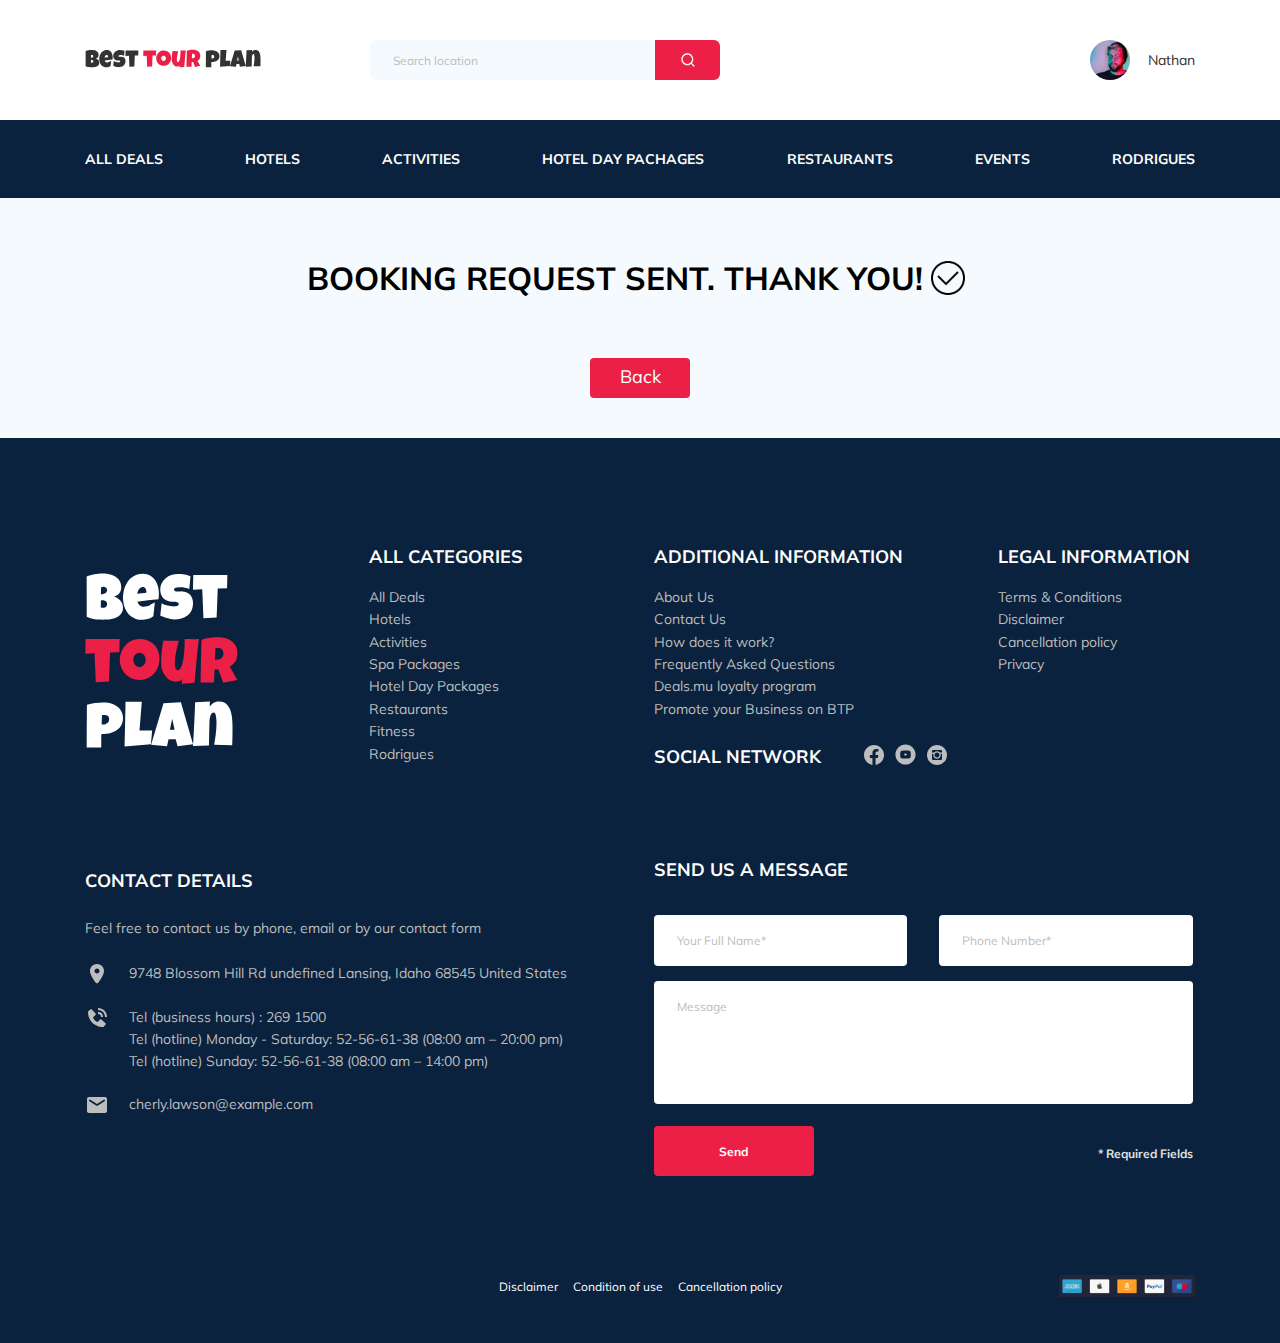
==== booking.html @ 104e1aab "fix: fixed send.php" ====
<!DOCTYPE html>
<html lang="en">
  <head>
    <meta charset="UTF-8" />
    <meta http-equiv="X-UA-Compatible" content="IE=edge" />
    <meta name="viewport" content="width=device-width, initial-scale=1.0" />
    <link rel="shortcut icon" href="favicon.ico" type="image/x-icon" />
    <link rel="icon" href="favicon.ico" type="image/x-icon" />
    <link rel="preconnect" href="https://fonts.gstatic.com" />
    <link href="https://fonts.googleapis.com/css2?family=Mulish:wght@300;400;600;700&family=Nunito:wght@400;600;800&display=swap" rel="stylesheet" />
    <link rel="stylesheet" href="css/swiper-bundle.min.css" />
    <link rel="stylesheet" href="css/style.css" />
    <title>Best Tour Plan - Hotel Booking</title>
  </head>
  <body>
    <header class="navbar navbar--mobile--fixed">
      <div class="container">
        <div class="navbar-top">
          <a href="#" class="logo navbar__logo">
            <img src="img/horizontal-logo.svg" alt="Logo: Best Tour Plan" class="logo__img" />
          </a>
          <form action="#" class="search navbar__search navbar__search--mobile--hidden">
            <input type="text" class="search__input" placeholder="Search location" />
            <button class="button search__button">
              <img src="img/search.svg" alt="search-button" />
            </button>
          </form>
          <a href="" class="user navbar-user navbar-user--mobile--hidden">
            <img src="img/avatar.jpg" alt="" class="user__avatar" />
            <span class="user__name">Nathan</span>
          </a>
          <button class="menu-button navbar-top__menu-button">
            <span class="menu-button__line"></span>
            <span class="menu-button__line"></span>
            <span class="menu-button__line"></span>
          </button>
        </div>
        <!-- /.navbar-top -->
      </div>
      <!-- /.container -->
      <nav class="navbar-menu">
        <div class="container">
          <ul class="navbar-menu__list navbar-menu__list--mobile">
            <li class="navbar-menu__item navbar-menu__item--mobile navbar-menu__item--mobile--visible">
              <a href="" class="user navbar-user user--mobile--visible">
                <img src="img/avatar.jpg" alt="" class="user__avatar" />
                <span class="user__name">Nathan</span>
              </a>
            </li>
            <li class="navbar-menu__item navbar-menu__item--mobile navbar-menu__item--mobile--visible">
              <form action="#" class="search navbar__search navbar__search--mobile--visible">
                <input type="text" class="search__input" placeholder="Search location" />
                <button class="button search__button">
                  <img src="img/search.svg" alt="search-button" />
                </button>
              </form>
            </li>
            <li class="navbar-menu__item navbar-menu__item--mobile">
              <a href="#" class="navbar-menu__link">all deals</a>
            </li>
            <li class="navbar-menu__item navbar-menu__item--mobile">
              <a href="#" class="navbar-menu__link">hotels</a>
            </li>
            <li class="navbar-menu__item navbar-menu__item--mobile">
              <a href="#" class="navbar-menu__link">activities</a>
            </li>
            <li class="navbar-menu__item navbar-menu__item--mobile">
              <a href="#" class="navbar-menu__link">hotel day pachages</a>
            </li>
            <li class="navbar-menu__item navbar-menu__item--mobile">
              <a href="#" class="navbar-menu__link">restaurants</a>
            </li>
            <li class="navbar-menu__item navbar-menu__item--mobile">
              <a href="#" class="navbar-menu__link">events</a>
            </li>
            <li class="navbar-menu__item navbar-menu__item--mobile">
              <a href="#" class="navbar-menu__link">rodrigues</a>
            </li>
          </ul>
        </div>
        <!-- /.container -->
      </nav>
    </header>
    <section class="thankyou">
      <div class="container">
        <div class="thankyou-wrapper">
          <div class="thankyou__block">
            <h1 class="thankyou__text">Booking request sent. Thank you!</h1>
            <img src="img/done.png" alt="icon:done" class="thankyou__img" />
          </div>
          <!-- /.thankyou__block -->
          <a href="index.html" class="button thankyou__button">Back</a>
        </div>
        <!-- /.thankyou-wrapper -->
      </div>
      <!-- /.container -->
    </section>
    <footer class="footer">
      <div class="container">
        <div class="footer-wrapper">
          <a href="#" class="footer__logo"><img src="img/vertical-logo.svg" alt="icon:logo" /></a>
          <div class="footer__list footer__categories">
            <h3 class="footer__title">all categories</h3>
            <ul class="footer__ul">
              <li class="footer__item">
                <a href="#" class="footer__link">All Deals</a>
              </li>
              <li class="footer__item">
                <a href="#" class="footer__link">Hotels</a>
              </li>
              <li class="footer__item">
                <a href="#" class="footer__link">Activities</a>
              </li>
              <li class="footer__item">
                <a href="#" class="footer__link">Spa Packages</a>
              </li>
              <li class="footer__item">
                <a href="#" class="footer__link">Hotel Day Packages</a>
              </li>
              <li class="footer__item">
                <a href="#" class="footer__link">Restaurants</a>
              </li>
              <li class="footer__item">
                <a href="#" class="footer__link">Fitness</a>
              </li>
              <li class="footer__item">
                <a href="#" class="footer__link">Rodrigues</a>
              </li>
            </ul>
          </div>
          <!-- /.footer__list -->
          <div class="footer__list footer__additional">
            <h3 class="footer__title">additional information</h3>
            <ul class="footer__ul">
              <li class="footer__item">
                <a href="#" class="footer__link">About Us</a>
              </li>
              <li class="footer__item">
                <a href="#" class="footer__link">Contact Us</a>
              </li>
              <li class="footer__item">
                <a href="#" class="footer__link">How does it work?</a>
              </li>
              <li class="footer__item">
                <a href="#" class="footer__link">Frequently Asked Questions</a>
              </li>
              <li class="footer__item">
                <a href="#" class="footer__link">Deals.mu loyalty program</a>
              </li>
              <li class="footer__item">
                <a href="#" class="footer__link">Promote your Business on BTP</a>
              </li>
            </ul>
          </div>
          <!-- /.footer__list -->
          <div class="footer__social-network">
            <h3 class="footer__title footer__title--inline">social network</h3>
            <div class="footer__social-links">
              <a href="https://www.facebook.com/" target="_blank"><img src="img/fb.svg" alt="link: facebook" /></a>
              <a href="https://www.youtube.com/" target="_blank"><img src="img/yt.svg" alt="link: youtube" /></a>
              <a href="https://www.instagram.com/" target="_blank"><img src="img/inst.svg" alt="link: instagram" /></a>
            </div>
            <!-- /.footer__social-links -->
          </div>
          <!-- /.footer__social-network -->
          <div class="footer__list footer__legal">
            <h3 class="footer__title">legal information</h3>
            <ul class="footer__ul">
              <li class="footer__item">
                <a href="#" class="footer__link">Terms & Conditions</a>
              </li>
              <li class="footer__item">
                <a href="#" class="footer__link">Disclaimer</a>
              </li>
              <li class="footer__item">
                <a href="#" class="footer__link">Cancellation policy</a>
              </li>
              <li class="footer__item">
                <a href="#" class="footer__link">Privacy</a>
              </li>
            </ul>
          </div>
          <!-- /.footer__list -->
          <div class="footer__contact-details contact-details">
            <h3 class="footer__title footer__title--contact">contact details</h3>
            <p class="footer__text">Feel free to contact us by phone, email or by our contact form</p>
            <ul class="footer__ul contact-details__ul">
              <li class="footer__item contact-details__item">
                <img src="img/map-mark.svg" class="contact-details__icon" alt="icon: map-mark" />
                9748 Blossom Hill Rd undefined Lansing, Idaho 68545 United States
              </li>
              <li class="footer__item contact-details__item">
                <img src="img/phone.svg" class="contact-details__icon" alt="icon:phone" />
                <span>
                  Tel (business hours) : <a href="tel:2691500">269 1500</a> <br />
                  Tel (hotline) Monday - Saturday:
                  <a href="tel:52566138">52&#x2060;-&#x2060;56&#x2060;-&#x2060;&#x2060;61&#x2060;-&#x2060;38</a> (08:00 am – 20:00 pm) <br />
                  Tel (hotline) Sunday: <a href="tel:52566138">52&#x2060;-&#x2060;56&#x2060;-&#x2060;61&#x2060;-&#x2060;38</a> (08:00 am – 14:00 pm)
                  <br />
                </span>
              </li>
              <li class="footer__item contact-details__item">
                <img src="img/email.svg" class="contact-details__icon" alt="" />
                <a href="mailto:cherly.lawson@example.com">cherly.lawson@example.com</a>
              </li>
            </ul>
          </div>
          <!-- /.footer__contact-details -->
          <div class="footer__contact-form">
            <h3 class="footer__title footer__title--form">send us a message</h3>
            <form action="send.php" method="POST" class="footer__form">
              <input type="text" class="input footer__input" placeholder="Your Full Name*" name="name" />
              <input type="text" class="input footer__input" placeholder="Phone Number*" name="phone" />
              <textarea cols="30" rows="10" class="input footer__message" placeholder="Message" name="message"></textarea>
              <button class="button footer__button" type="submit">Send</button>
              <span class="footer__info">* Required Fields</span>
            </form>
          </div>
          <!-- /.footer__message-form -->
        </div>
        <!-- /.footer-wrapper -->
        <div class="footer__rights rights">
          <div class="rights-wrapper">
            <ul class="rights__ul">
              <li class="rights__item">
                <a href="#" class="rights__link">Disclaimer</a>
              </li>
              <li class="rights__item">
                <a href="#" class="rights__link">Condition of use</a>
              </li>
              <li class="rights__item">
                <a href="#" class="rights__link"> Cancellation policy</a>
              </li>
            </ul>
            <img src="img/cards.png" alt="icon:cards" class="rights__image" />
          </div>
          <!-- /.rights-wrapper -->
        </div>
        <!-- /.footer__rights -->
      </div>
      <!-- /.container -->
    </footer>

    <script src="https://ajax.googleapis.com/ajax/libs/jquery/1.11.0/jquery.min.js"></script>
    <script src="js/parallax.js"></script>
    <script src="js/swiper-bundle.min.js"></script>
    <script src="js/main.js"></script>
  </body>
</html>
---- css/style.css ----
/*! normalize.css v8.0.1 | MIT License | github.com/necolas/normalize.css */
/* Document
   ========================================================================== */
/**
 * 1. Correct the line height in all browsers.
 * 2. Prevent adjustments of font size after orientation changes in iOS.
 */
html {
  line-height: 1.15;
  /* 1 */
  -webkit-text-size-adjust: 100%;
  /* 2 */
}

/* Sections
   ========================================================================== */
/**
 * Remove the margin in all browsers.
 */
body {
  margin: 0;
}

/**
 * Render the `main` element consistently in IE.
 */
main {
  display: block;
}

/**
 * Correct the font size and margin on `h1` elements within `section` and
 * `article` contexts in Chrome, Firefox, and Safari.
 */
h1 {
  font-size: 2em;
  margin: 0.67em 0;
}

/* Grouping content
   ========================================================================== */
/**
 * 1. Add the correct box sizing in Firefox.
 * 2. Show the overflow in Edge and IE.
 */
hr {
  box-sizing: content-box;
  /* 1 */
  height: 0;
  /* 1 */
  overflow: visible;
  /* 2 */
}

/**
 * 1. Correct the inheritance and scaling of font size in all browsers.
 * 2. Correct the odd `em` font sizing in all browsers.
 */
pre {
  font-family: monospace, monospace;
  /* 1 */
  font-size: 1em;
  /* 2 */
}

/* Text-level semantics
   ========================================================================== */
/**
 * Remove the gray background on active links in IE 10.
 */
a {
  background-color: transparent;
}

/**
 * 1. Remove the bottom border in Chrome 57-
 * 2. Add the correct text decoration in Chrome, Edge, IE, Opera, and Safari.
 */
abbr[title] {
  border-bottom: none;
  /* 1 */
  text-decoration: underline;
  /* 2 */
  text-decoration: underline dotted;
  /* 2 */
}

/**
 * Add the correct font weight in Chrome, Edge, and Safari.
 */
b,
strong {
  font-weight: bolder;
}

/**
 * 1. Correct the inheritance and scaling of font size in all browsers.
 * 2. Correct the odd `em` font sizing in all browsers.
 */
code,
kbd,
samp {
  font-family: monospace, monospace;
  /* 1 */
  font-size: 1em;
  /* 2 */
}

/**
 * Add the correct font size in all browsers.
 */
small {
  font-size: 80%;
}

/**
 * Prevent `sub` and `sup` elements from affecting the line height in
 * all browsers.
 */
sub,
sup {
  font-size: 75%;
  line-height: 0;
  position: relative;
  vertical-align: baseline;
}

sub {
  bottom: -0.25em;
}

sup {
  top: -0.5em;
}

/* Embedded content
   ========================================================================== */
/**
 * Remove the border on images inside links in IE 10.
 */
img {
  border-style: none;
}

/* Forms
   ========================================================================== */
/**
 * 1. Change the font styles in all browsers.
 * 2. Remove the margin in Firefox and Safari.
 */
button,
input,
optgroup,
select,
textarea {
  font-family: inherit;
  /* 1 */
  font-size: 100%;
  /* 1 */
  line-height: 1.15;
  /* 1 */
  margin: 0;
  /* 2 */
}

/**
 * Show the overflow in IE.
 * 1. Show the overflow in Edge.
 */
button,
input {
  /* 1 */
  overflow: visible;
}

/**
 * Remove the inheritance of text transform in Edge, Firefox, and IE.
 * 1. Remove the inheritance of text transform in Firefox.
 */
button,
select {
  /* 1 */
  text-transform: none;
}

/**
 * Correct the inability to style clickable types in iOS and Safari.
 */
button,
[type="button"],
[type="reset"],
[type="submit"] {
  -webkit-appearance: button;
}

/**
 * Remove the inner border and padding in Firefox.
 */
button::-moz-focus-inner,
[type="button"]::-moz-focus-inner,
[type="reset"]::-moz-focus-inner,
[type="submit"]::-moz-focus-inner {
  border-style: none;
  padding: 0;
}

/**
 * Restore the focus styles unset by the previous rule.
 */
button:-moz-focusring,
[type="button"]:-moz-focusring,
[type="reset"]:-moz-focusring,
[type="submit"]:-moz-focusring {
  outline: 1px dotted ButtonText;
}

/**
 * Correct the padding in Firefox.
 */
fieldset {
  padding: 0.35em 0.75em 0.625em;
}

/**
 * 1. Correct the text wrapping in Edge and IE.
 * 2. Correct the color inheritance from `fieldset` elements in IE.
 * 3. Remove the padding so developers are not caught out when they zero out
 *    `fieldset` elements in all browsers.
 */
legend {
  box-sizing: border-box;
  /* 1 */
  color: inherit;
  /* 2 */
  display: table;
  /* 1 */
  max-width: 100%;
  /* 1 */
  padding: 0;
  /* 3 */
  white-space: normal;
  /* 1 */
}

/**
 * Add the correct vertical alignment in Chrome, Firefox, and Opera.
 */
progress {
  vertical-align: baseline;
}

/**
 * Remove the default vertical scrollbar in IE 10+.
 */
textarea {
  overflow: auto;
}

/**
 * 1. Add the correct box sizing in IE 10.
 * 2. Remove the padding in IE 10.
 */
[type="checkbox"],
[type="radio"] {
  box-sizing: border-box;
  /* 1 */
  padding: 0;
  /* 2 */
}

/**
 * Correct the cursor style of increment and decrement buttons in Chrome.
 */
[type="number"]::-webkit-inner-spin-button,
[type="number"]::-webkit-outer-spin-button {
  height: auto;
}

/**
 * 1. Correct the odd appearance in Chrome and Safari.
 * 2. Correct the outline style in Safari.
 */
[type="search"] {
  -webkit-appearance: textfield;
  /* 1 */
  outline-offset: -2px;
  /* 2 */
}

/**
 * Remove the inner padding in Chrome and Safari on macOS.
 */
[type="search"]::-webkit-search-decoration {
  -webkit-appearance: none;
}

/**
 * 1. Correct the inability to style clickable types in iOS and Safari.
 * 2. Change font properties to `inherit` in Safari.
 */
::-webkit-file-upload-button {
  -webkit-appearance: button;
  /* 1 */
  font: inherit;
  /* 2 */
}

/* Interactive
   ========================================================================== */
/*
 * Add the correct display in Edge, IE 10+, and Firefox.
 */
details {
  display: block;
}

/*
 * Add the correct display in all browsers.
 */
summary {
  display: list-item;
}

/* Misc
   ========================================================================== */
/**
 * Add the correct display in IE 10+.
 */
template {
  display: none;
}

/**
 * Add the correct display in IE 10.
 */
[hidden] {
  display: none;
}

* {
  box-sizing: border-box;
}

body {
  font-family: 'Mulish', sans-serif;
  background-color: #F5FAFE;
}

.container {
  max-width: 1110px;
  margin: auto;
}

img {
  max-width: 100%;
}

input, button, textarea {
  outline: none;
  border: none;
}

.button {
  background-color: #EC1F46;
  border: none;
  cursor: pointer;
  color: #fff;
}

a {
  text-decoration: none;
  color: inherit;
}

textarea {
  resize: none;
}

.input {
  border-radius: 4px;
  padding: 18px 23px;
  font-size: 12px;
  line-height: 15px;
  color: #333333;
}

.input::placeholder {
  color: #BDBDBD;
}

.navbar {
  background-color: #fff;
}

.navbar-top {
  display: flex;
  justify-content: space-between;
  align-items: center;
  padding-top: 40px;
  padding-bottom: 40px;
}

.navbar-top__menu-button {
  display: none;
}

.navbar__search {
  margin-left: 108px;
  margin-right: auto;
}

.navbar__search--mobile--visible {
  display: none;
}

.navbar__logo {
  width: 177px;
}

.navbar-menu {
  background-color: #0A223D;
  padding-top: 31px;
  padding-bottom: 31px;
  font-size: 14px;
  font-weight: 700;
  text-transform: uppercase;
}

.navbar-menu__item--mobile--visible {
  display: none;
}

.navbar-menu__list {
  display: flex;
  justify-content: space-between;
  list-style: none;
  padding: 0;
  margin: 0;
}

.navbar-menu__link {
  text-decoration: none;
  color: #fff;
}

.search {
  width: 350px;
  height: 40px;
  position: relative;
  overflow: hidden;
  border-radius: 6px;
}

.search__input {
  height: 100%;
  width: 100%;
  background: #F5FAFE;
  border: none;
  padding-left: 23px;
  padding-right: 75px;
  color: #333333;
  font-size: 12px;
  line-height: 15px;
}

.search__input::placeholder {
  color: #BDBDBD;
}

.search__button {
  padding-top: 4px;
  position: absolute;
  right: 0;
  top: 0;
  height: 100%;
  width: 65px;
  border: none;
}

.user {
  display: flex;
  align-items: center;
  text-decoration: none;
}

.user__avatar {
  width: 40px;
  height: 40px;
  object-fit: cover;
  border-radius: 50%;
}

.user__name {
  font-size: 14px;
  line-height: 18px;
  color: #333333;
  margin-left: 18px;
}

.breadcrumb {
  padding: 18px 0;
}

.breadcrumb-list {
  display: flex;
  list-style: none;
  margin: 0;
  padding: 0;
}

.breadcrumb-list__item {
  font-size: 10px;
  line-height: 13px;
}

.breadcrumb-list__item:not(:last-child)::after {
  content: '/';
  margin-right: 4px;
}

.breadcrumb-list__link {
  text-decoration: none;
  color: inherit;
}

.thankyou {
  padding: 40px;
}

.thankyou-wrapper {
  display: flex;
  align-items: center;
  justify-content: center;
  flex-direction: column;
}

.thankyou__block {
  display: flex;
  align-items: center;
}

.thankyou__text {
  text-align: center;
  text-transform: uppercase;
}

.thankyou__img {
  width: 50px;
  height: 50px;
}

.thankyou__button {
  margin-top: 40px;
  display: flex;
  align-items: center;
  justify-content: center;
  border-radius: 4px;
  font-size: 18px;
  width: 100px;
  height: 40px;
}

.hotel {
  padding-top: 17px;
  padding-bottom: 70px;
}

.hotel-info {
  display: flex;
  justify-content: space-between;
  align-items: center;
  padding-bottom: 20px;
}

.hotel-info__description {
  margin: 0;
  font-size: 12px;
  line-height: 15px;
}

.hotel-text__block {
  display: flex;
  flex-wrap: wrap;
  align-items: center;
}

.hotel-text__stars {
  margin-bottom: 4px;
  flex-basis: 100%;
}

.hotel-text__name {
  margin: 0;
  text-transform: uppercase;
  font-size: 24px;
  line-height: 30px;
}

.hotel-text__offer {
  margin-left: 14px;
}

.hotel__slider {
  margin-left: 0;
  margin-right: 0;
}

.hotel-slider {
  width: 728px;
  height: 450px;
  border-radius: 8px;
  position: relative;
}

.hotel-slider:after {
  content: '';
  width: 100%;
  height: 100%;
  position: absolute;
  z-index: 2;
  top: 0;
  left: 0;
  background: linear-gradient(180deg, rgba(0, 122, 223, 0.48) 0%, rgba(255, 255, 255, 0.128) 100%);
}

.hotel-slider__button {
  width: 30px;
  height: 30px;
  border: none;
  position: absolute;
  top: 50%;
  z-index: 3;
  transform: translateY(-50%);
  background-position: center;
  background-repeat: no-repeat;
  background-color: transparent;
  cursor: pointer;
}

.hotel-slider__button--prev {
  margin-left: 18px;
  left: 0;
  background-image: url(../img/button-prev.svg);
}

.hotel-slider__button--next {
  margin-right: 18px;
  right: 0;
  background-image: url(../img/button-next.svg);
}

.hotel-slider__img {
  width: 100%;
  object-fit: cover;
}

.hotel-grid {
  display: flex;
  justify-content: space-between;
}

.hotel-right {
  display: flex;
  flex-direction: column;
  justify-content: space-between;
}

.offer {
  background-color: #EC1F46;
  color: #fff;
  padding: 4px 9px;
  border-radius: 3px;
  font-size: 10px;
  line-height: 13px;
}

.rattings {
  display: flex;
  flex-direction: column;
  align-items: center;
  color: #fff;
  background-color: #EC1F46;
  padding: 8px 6px;
  border-radius: 4px;
}

.rattings__text {
  font-size: 8px;
  font-weight: 600;
  line-height: 10px;
}

.rattings__count {
  font-size: 14px;
  line-height: 18px;
  font-weight: 700;
}

.rattings__five {
  font-size: 10px;
}

.booking-block {
  background-color: #0A223D;
  font-family: 'Nunito', sans-serif;
  color: #fff;
  padding: 27px;
  border-radius: 8px;
  width: 350px;
}

.booking-block__info {
  display: flex;
  justify-content: space-between;
  margin-bottom: 9px;
}

.booking-block__price {
  display: flex;
  flex-direction: column;
}

.booking-block__start {
  font-weight: normal;
  font-size: 10px;
  line-height: 14px;
}

.booking-block__pricetag {
  font-weight: 800;
  font-size: 24px;
  line-height: 33px;
}

.booking-block__per-room {
  font-weight: normal;
  font-size: 12px;
  line-height: 16px;
}

.booking-block__room {
  margin-top: 4px;
}

.booking-block__text {
  display: flex;
  justify-content: space-between;
  align-items: flex-start;
  font-weight: normal;
  font-size: 12px;
  line-height: 16px;
}

.booking-block__description {
  margin-left: 10px;
  margin-bottom: 8px;
}

.booking-block__quick {
  display: flex;
  justify-content: space-between;
  margin-bottom: 17px;
}

.booking-block__quick-booking {
  font-style: normal;
  font-weight: 600;
  font-size: 18px;
  line-height: 25px;
}

.booking-block__phone {
  text-decoration: none;
  color: inherit;
  font-style: normal;
  font-weight: 600;
  font-size: 18px;
  line-height: 25px;
}

.booking-block__num {
  margin-left: 8px;
}

.booking-block__button {
  width: 100%;
  min-height: 45px;
  border-radius: 4px;
  font-weight: 600;
  font-size: 14px;
}

.map {
  width: 347px;
  height: 213px;
  border-radius: 10px;
  overflow: hidden;
}

.map__item {
  width: 100%;
  height: 100%;
  border: 0;
}

.packages {
  padding: 40px 0 70px 0;
}

.packages__title {
  font-weight: bold;
  font-size: 36px;
  line-height: 45px;
  text-align: center;
  text-transform: uppercase;
  margin: 0 0 65px 0;
}

.packages-wrapper {
  display: grid;
  justify-content: space-between;
  gap: 30px 30px;
  grid-template: repeat(2, 500px)/repeat(3, 1fr);
}

.packages-card {
  position: relative;
  border-radius: 8px;
  overflow: hidden;
  display: flex;
  flex-direction: column;
}

.packages-card--big {
  grid-column: 1/3;
  flex-direction: row;
}

.packages-card__img {
  width: 100%;
  height: 250px;
  object-fit: cover;
}

.packages-card__img--big {
  height: 500px;
}

.packages-card__offer {
  position: absolute;
  left: 0;
  top: 26px;
  border-radius: 0px 4px 4px 0px;
  font-weight: 600;
  font-size: 8px;
  line-height: 10px;
}

.packages-card__offer--big {
  font-weight: 600;
  font-size: 12px;
  line-height: 15px;
  padding: 8px 20px 7px 12px;
}

.card-info {
  background-color: #0A223D;
  padding: 30px 20px 30px 32px;
  color: #fff;
}

.card-info--big {
  max-width: 364px;
  padding: 38px 20px 35px 45px;
}

.card-info__stars {
  margin-bottom: 5px;
}

.card-info__title {
  font-weight: bold;
  font-size: 18px;
  line-height: 23px;
  margin: 0 0 23px 0;
}

.card-info__title--big {
  margin-bottom: 27px;
}

.card-info__description {
  max-height: 165px;
  font-weight: normal;
  font-size: 14px;
  line-height: 160.6%;
  margin: 0 0 45px;
  overflow: auto;
}

.card-info__data {
  display: flex;
  align-items: center;
}

.card-info__data:not(:last-child) {
  margin-bottom: 11px;
}

.card-info__icon {
  margin-right: 15px;
}

.card-info__text {
  font-weight: normal;
  font-size: 12px;
  line-height: 15px;
}

.card-info__pricetag {
  margin-top: 24px;
}

.card-info__pricetag--big {
  margin-top: 37px;
}

.card-info__old-price {
  display: block;
  font-weight: normal;
  font-size: 14px;
  line-height: 18px;
  text-decoration-line: line-through;
  margin-bottom: 5px;
}

.card-info__new-price {
  display: block;
  font-weight: bold;
  font-size: 24px;
  line-height: 30px;
}

.card-info__button {
  font-family: 'Nunito', sans-serif;
  position: absolute;
  font-weight: 600;
  font-size: 14px;
  line-height: 19px;
  width: 120px;
  height: 40px;
  right: 21px;
  bottom: 25px;
  border-radius: 4px;
}

.card-info__button--big {
  bottom: 30px;
}

.newsletter {
  position: relative;
  padding: 98px 0 87px 0;
}

.newsletter::before {
  content: '';
  position: absolute;
  top: 0;
  left: 0;
  right: 0;
  bottom: 0;
  width: 100%;
  height: 100%;
  background-color: rgba(10, 34, 61, 0.8);
}

.newsletter-wrapper {
  position: relative;
  margin: auto;
  max-width: 731px;
  display: flex;
  align-items: center;
  justify-content: space-between;
}

.newsletter-title {
  color: #fff;
  font-weight: 300;
  font-size: 24px;
  line-height: 30px;
  margin: 0;
}

.newsletter-title__strong {
  display: block;
  font-weight: 600;
  font-size: 36px;
  line-height: 45px;
  text-transform: uppercase;
}

.subscribe {
  max-width: 350px;
  width: 100%;
  height: 55px;
  position: relative;
  border-radius: 4px;
  overflow: hidden;
}

.subscribe__input {
  width: 100%;
  height: 100%;
  padding-left: 33px;
  font-weight: 300;
  font-size: 14px;
  line-height: 18px;
  color: #333333;
}

.subscribe__input::placeholder {
  color: #BDBDBD;
}

.subscribe__button {
  position: absolute;
  top: 0;
  right: 0;
  min-width: 65px;
  height: 100%;
  font-size: 12px;
  line-height: 15px;
}

.reviews {
  padding: 40px 0 70px 0;
}

.reviews__title {
  font-style: normal;
  font-weight: bold;
  font-size: 36px;
  line-height: 45px;
  text-align: center;
  text-transform: uppercase;
  margin-bottom: 70px;
  margin-top: 0;
}

.reviews-slider {
  position: relative;
}

.reviews-slider__item {
  background-color: #fff;
  border-radius: 8px;
  max-width: 731px;
  display: flex;
  flex-direction: column;
  align-items: center;
  margin: 45px auto 0;
  position: relative;
}

.reviews-slider__item::before {
  content: '';
  position: absolute;
  top: 13px;
  left: 62px;
  width: 70px;
  height: 47px;
  background-image: url(../img/quote-left.svg);
  background-repeat: no-repeat;
}

.reviews-slider__item::after {
  content: '';
  position: absolute;
  top: 118px;
  right: 60px;
  width: 70px;
  height: 47px;
  background-image: url(../img/quote-left.svg);
  background-repeat: no-repeat;
}

.reviews-slider__profile {
  display: flex;
  flex-direction: column;
  align-items: center;
  margin-top: -45px;
}

.reviews-slider__avatar {
  width: 90px;
  height: 90px;
  border-radius: 50%;
  object-fit: cover;
  margin-bottom: 9px;
}

.reviews-slider__username {
  font-weight: bold;
  font-size: 12px;
  line-height: 15px;
  color: #ec1f46;
  margin-bottom: 10px;
}

.reviews-slider__date {
  font-weight: normal;
  font-size: 10px;
  line-height: 13px;
  margin-bottom: 5px;
}

.reviews-slider__rating {
  display: flex;
  width: 48px;
  justify-content: space-between;
}

.reviews-slider__text {
  z-index: 2;
  max-width: 557px;
  height: 115px;
  margin-top: 33px;
  margin-bottom: 30px;
  font-weight: normal;
  font-size: 12px;
  line-height: 160%;
  text-align: justify;
  overflow: auto;
  padding-left: 10px;
  padding-right: 10px;
}

.reviews__button {
  width: 30px;
  height: 30px;
  background-color: transparent;
  position: absolute;
  top: 46%;
  z-index: 10;
  transform: translateY(-50%);
  cursor: pointer;
}

.reviews__button--prev {
  background-image: url(../img/review-prev.svg);
  background-repeat: no-repeat;
  background-position: center;
  left: 16px;
}

.reviews__button--next {
  background-image: url(../img/review-next.svg);
  background-repeat: no-repeat;
  background-position: center;
  right: 16px;
}

.activities {
  padding: 60px 0 96px 0;
}

.activities-title {
  font-weight: bold;
  font-size: 24px;
  line-height: 30px;
  text-transform: uppercase;
  margin-top: 0;
  margin-bottom: 57px;
}

.activities-wrapper {
  display: flex;
  justify-content: space-between;
}

.activities-card {
  width: 255px;
  height: 255px;
  border-radius: 6px;
  overflow: hidden;
  position: relative;
  display: flex;
  flex-direction: column;
  align-items: flex-start;
  justify-content: flex-end;
  padding: 24px 26px;
}

.activities-card::before {
  content: '';
  position: absolute;
  top: 0;
  left: 0;
  z-index: -1;
  width: 100%;
  height: 100%;
  background: linear-gradient(179.83deg, rgba(196, 196, 196, 0) 35.34%, #0A223D 99.85%);
}

.activities-card__img {
  z-index: -2;
  position: absolute;
  top: 0;
  left: 0;
  width: 100%;
  height: 100%;
  object-fit: cover;
}

.activities-card__title {
  font-weight: bold;
  font-size: 16px;
  line-height: 20px;
  color: #fff;
  margin-bottom: 18px;
  max-width: 200px;
}

.activities-card__button {
  font-family: 'Nunito', sans-serif;
  font-weight: 600;
  font-size: 12px;
  line-height: 16px;
  width: 100px;
  min-height: 30px;
  border-radius: 4px;
}

.footer {
  background-color: #0A223D;
  padding: 107px 0 46px;
  color: #BDBDBD;
}

.footer-wrapper {
  display: grid;
  grid-template-columns: repeat(4, minmax(250px, 1fr));
  grid-auto-rows: minmax(48px, min-content);
  column-gap: 27px;
  padding-bottom: 99px;
}

.footer__logo {
  grid-row: 1/3;
  margin-top: 11px;
  align-self: center;
}

.footer__categories {
  grid-row: 1/5;
}

.footer__social-network {
  margin-top: 24px;
  display: flex;
  align-items: center;
  grid-row: 2/5;
  grid-column: span 2;
  align-self: start;
}

.footer__social-links {
  display: flex;
  width: 83px;
  align-items: center;
  justify-content: space-between;
}

.footer__legal {
  justify-self: end;
  margin-right: 5px;
  max-width: 200px;
}

.footer__contact-details {
  grid-column: span 2;
}

.footer__message-form {
  grid-column: span 2;
}

.footer__title {
  color: #fff;
  font-style: normal;
  font-weight: bold;
  font-size: 18px;
  line-height: 23px;
  text-transform: uppercase;
  margin-top: 0;
  margin-bottom: 18px;
}

.footer__title--inline {
  margin-bottom: 0;
  margin-right: 43px;
}

.footer__title--contact {
  margin-top: 5px;
  margin-bottom: 25px;
}

.footer__title--form {
  margin-top: -6px;
  margin-bottom: 34px;
}

.footer__ul {
  padding: 0;
  margin: 0;
}

.footer__item {
  list-style: none;
  font-style: normal;
  font-weight: normal;
  font-size: 14px;
  line-height: 160%;
}

.footer__link {
  text-decoration: none;
  color: inherit;
}

.footer__text {
  margin: 0 0 22px;
  font-weight: normal;
  font-size: 14px;
  line-height: 160%;
}

.footer__contact-form {
  max-width: 539px;
  grid-column: span 2;
}

.footer__form {
  display: flex;
  justify-content: space-between;
  flex-wrap: wrap;
  align-items: flex-start;
}

.footer__input {
  width: 47%;
  margin-bottom: 15px;
}

.footer__message {
  width: 100%;
  max-height: 123px;
  margin-bottom: 22px;
}

.footer__button {
  width: 160px;
  height: 50px;
  font-weight: bold;
  font-size: 12px;
  line-height: 15px;
  border-radius: 4px;
}

.footer__info {
  font-weight: bold;
  font-size: 12px;
  line-height: 15px;
  margin-top: 20px;
  color: #E0E0E0;
}

.contact-details {
  max-width: 500px;
}

.contact-details__item {
  display: flex;
  align-items: flex-start;
  column-gap: 20px;
}

.contact-details__item:not(:last-child) {
  margin-bottom: 20px;
}

.contact-details__icon {
  width: 20px;
}

.contact-details__icon:nth-child(1) {
  width: 24px;
}

.rights {
  display: flex;
  align-items: center;
  justify-content: flex-end;
}

.rights-wrapper {
  display: flex;
  justify-content: space-between;
  align-items: center;
  width: 696px;
}

.rights__ul {
  display: flex;
  align-items: center;
  padding: 0;
  margin: 0;
}

.rights__item {
  list-style: none;
  font-weight: normal;
  font-size: 12px;
  line-height: 15px;
  color: #fff;
}

.rights__item:not(:last-child) {
  margin-right: 15px;
}

.rights__link {
  text-decoration: none;
  color: inherit;
}

.modal {
  visibility: hidden;
}

.modal--visible {
  visibility: visible;
}

.modal__overlay {
  position: fixed;
  top: 0;
  left: 0;
  right: 0;
  bottom: 0;
  z-index: 100;
  background-color: rgba(0, 143, 223, 0.39);
}

.modal__dialog {
  color: #fff;
  position: fixed;
  top: 50%;
  left: 50%;
  z-index: 101;
  transform: translate(-50%, -50%);
  background-color: #0A223D;
  padding: 33px 88px;
  max-width: 478px;
  max-height: 487px;
  border-radius: 8px;
}

.modal__close {
  position: absolute;
  top: 17px;
  right: 18px;
}

.modal__title {
  margin: 0 0 15px;
  font-style: normal;
  font-weight: bold;
  font-size: 18px;
  line-height: 23px;
  text-transform: uppercase;
  text-align: center;
}

.modal__form {
  display: flex;
  flex-direction: column;
  row-gap: 15px;
}

.modal__input {
  width: 301px;
}

.modal__message {
  max-height: 123px;
}

.modal__bottom {
  display: flex;
  justify-content: space-between;
  align-items: center;
}

.modal__button {
  width: 160px;
  height: 50px;
  border-radius: 4px;
}

.modal__info {
  font-style: normal;
  font-weight: bold;
  font-size: 12px;
  line-height: 15px;
  color: #e0e0e0;
}

@media (max-width: 1200px) {
  .container {
    max-width: 960px;
    width: 91%;
  }
  .hotel__slider {
    margin-right: 20px;
  }
  .hotel-slider__img {
    height: 100%;
  }
  .activities-card {
    width: 220px;
    height: 220px;
  }
  .packages {
    padding: 30px 0 60px;
  }
  .packages__title {
    margin-bottom: 50px;
  }
  .footer-wrapper {
    column-gap: 10px;
    grid-template-columns: minmax(120px, 190px) repeat(3, minmax(200px, 1fr));
  }
  .footer__input {
    width: 100%;
  }
}

@media (max-width: 992px) {
  .container {
    max-width: 768px;
  }
  .navbar-top {
    padding: 30px 0;
  }
  .navbar__search {
    margin-left: 7%;
    width: 340px;
  }
  .navbar__logo {
    width: 133px;
  }
  .navbar-menu {
    padding: 22px 0;
    font-size: 12px;
    line-height: 15px;
  }
  .navbar-menu__list {
    padding: 0 12px;
  }
  .hotel {
    padding-top: 16px;
    padding-bottom: 60px;
  }
  .hotel__slider {
    margin-right: 0;
    margin-bottom: 30px;
    width: 100%;
  }
  .hotel__slider__slide {
    width: 100%;
  }
  .hotel-slider__button {
    width: 20px;
    height: 20px;
  }
  .hotel-slider__button__prev {
    margin-left: 15px;
  }
  .hotel-slider__button__next {
    margin-right: 15px;
  }
  .hotel-grid {
    flex-wrap: wrap;
  }
  .hotel-right {
    flex-direction: row;
    justify-content: space-between;
    width: 100%;
  }
  .map {
    width: 49%;
    height: 210px;
  }
  .booking-block {
    width: 49%;
    height: 210px;
  }
  .newsletter {
    padding: 92px 0 93px 0;
  }
  .newsletter-wrapper {
    max-width: 768px;
    width: 91%;
  }
  .reviews {
    padding-bottom: 60px;
  }
  .reviews__title {
    font-size: 30px;
    line-height: 38px;
    margin-bottom: 50px;
  }
  .reviews-slider__item {
    max-width: 650px;
    width: 80%;
  }
  .reviews-slider__item::before, .reviews-slider__item::after {
    display: none;
  }
  .reviews-slider__text {
    max-width: 475px;
  }
  .reviews__button {
    top: 52%;
  }
  .reviews__button--prev {
    left: 0;
  }
  .reviews__button--next {
    right: 0;
  }
  .reviews-slider__text {
    height: 133px;
  }
  .activities {
    padding-bottom: 70px;
  }
  .activities-wrapper {
    flex-wrap: wrap;
    row-gap: 20px;
  }
  .activities-card {
    width: 48%;
    height: 255px;
  }
  .packages-wrapper {
    grid-template: repeat(3, 500px)/repeat(2, 1fr);
  }
  .footer {
    padding-top: 73px;
    padding-bottom: 33px;
  }
  .footer-wrapper {
    grid-template-columns: repeat(6, 1fr);
    grid-row-gap: 48px;
    padding-bottom: 56px;
  }
  .footer__logo {
    max-width: 98px;
    grid-row: 1 / 2;
    grid-column: span 2;
    margin-top: 0;
  }
  .footer__social-network {
    grid-row: 1 / 2;
    grid-column: span 5;
    align-self: center;
    margin-left: -47px;
    margin-top: 10px;
  }
  .footer__categories {
    grid-row: 2 / 3;
    grid-column: span 2;
  }
  .footer__additional {
    grid-row: 2 / 3;
    grid-column: span 2;
    margin-left: -30px;
  }
  .footer__legal {
    grid-row: 2 / 3;
    grid-column: span 2;
    margin-right: 0;
  }
  .footer__contact-details {
    grid-row: 3 / 4;
    grid-column: span 6;
  }
  .footer__contact-form {
    grid-row: 4 / 5;
    grid-column: span 6;
  }
  .footer__input {
    width: 47%;
  }
  .footer__title--contact {
    margin-top: 13px;
  }
  .footer__title--form {
    margin-top: 10px;
  }
  .rights-wrapper {
    max-width: 768px;
    width: 100%;
  }
}

@media (max-width: 760px) {
  body {
    padding-top: 72px;
  }
  .container {
    max-width: 576px;
    width: 87%;
  }
  .navbar--mobile--fixed {
    position: fixed;
    top: 0;
    left: 0;
    right: 0;
    z-index: 99;
  }
  .navbar__logo {
    width: 99px;
  }
  .navbar-top {
    padding: 28px 0;
  }
  .navbar-top__menu-button {
    display: flex;
    flex-direction: column;
    border: none;
    width: 16px;
    height: 11px;
    justify-content: space-between;
    background-color: #fff;
    cursor: pointer;
    padding: 0;
  }
  .navbar__search--mobile--hidden {
    display: none;
  }
  .navbar__search--mobile--visible {
    display: block;
    margin: 0 auto 21px;
    width: 72%;
  }
  .navbar-user--mobile--hidden {
    display: none;
  }
  .navbar-menu {
    display: none;
  }
  .navbar-menu--visible {
    display: block;
    position: fixed;
    top: 72px;
    left: 0;
    right: 0;
    bottom: 0;
    padding-top: 31px;
    overflow: auto;
  }
  .navbar-menu__list--mobile {
    flex-direction: column;
    align-items: center;
  }
  .navbar-menu__item--mobile {
    margin-bottom: 20px;
  }
  .navbar-menu__item--mobile--visible {
    display: block;
    width: 340px;
  }
  .user {
    margin-bottom: 10px;
  }
  .user__avatar {
    margin-bottom: 10px;
  }
  .user__name {
    margin: 0;
    color: #fff;
    text-transform: none;
  }
  .user--mobile--visible {
    display: flex;
    flex-direction: column;
    justify-content: center;
  }
  .menu-button__line {
    width: 16px;
    height: 1px;
    background-color: #333333;
  }
  .hotel {
    padding-top: 5px;
    padding-bottom: 40px;
  }
  .hotel-rattings {
    display: none;
  }
  .hotel-text {
    width: 100%;
  }
  .hotel-text__block {
    justify-content: space-between;
    align-items: flex-start;
  }
  .hotel-text__offer {
    order: -1;
    margin-left: 0;
    margin-bottom: 10px;
  }
  .hotel-text__stars {
    flex-basis: auto;
    margin-right: 20px;
    margin-bottom: 0;
  }
  .hotel-text__name {
    flex-basis: 100%;
  }
  .hotel__slider {
    height: 350px;
    margin-top: 18px;
    margin-bottom: 20px;
  }
  .hotel__slider__slide {
    width: 100%;
  }
  .hotel-grid {
    flex-wrap: wrap;
  }
  .hotel-right {
    flex-direction: column;
    width: 100%;
    align-items: center;
  }
  .booking-block {
    width: 100%;
    margin-bottom: 20px;
    padding-left: 22px;
    padding-right: 22px;
  }
  .map {
    width: 100%;
    height: 250px;
  }
  .newsletter {
    padding: 76px 0 83px 0;
  }
  .newsletter-wrapper {
    max-width: 576px;
    width: 87%;
    flex-direction: column;
    align-items: flex-start;
  }
  .newsletter-title {
    margin-bottom: 37px;
  }
  .subscribe__input {
    padding-left: 20px;
  }
  .reviews {
    padding-bottom: 50px;
  }
  .reviews__title {
    font-size: 25px;
    line-height: 30px;
    margin-bottom: 42px;
  }
  .reviews-slider__item {
    max-width: 650px;
    width: 100%;
    margin-left: 0;
    margin-right: 0;
  }
  .reviews-slider__text {
    max-width: 380px;
    width: 84%;
    text-align: left;
    margin-bottom: 38px;
  }
  .reviews__button {
    top: 30px;
  }
  .reviews__button--prev {
    left: 50%;
    transform: translate(-50%, 0);
    margin-left: -85px;
  }
  .reviews__button--next {
    right: 50%;
    transform: translate(50%, 0);
    margin-right: -85px;
  }
  .activities {
    padding-top: 40px;
    padding-bottom: 60px;
  }
  .activities-title {
    font-size: 18px;
    line-height: 23px;
    margin-bottom: 36px;
  }
  .packages__title {
    font-size: 25px;
    line-height: 30px;
  }
  .packages-wrapper {
    grid-template: repeat(4, 500px)/1fr;
    gap: 15px 0;
  }
  .packages-card--big {
    grid-column: 1;
  }
  .packages-card__img--big {
    max-width: 250px;
  }
  .card-info--big {
    padding: 20px 21px 20px 25px;
  }
  .footer {
    padding-top: 69px;
    padding-bottom: 21px;
  }
  .footer-wrapper {
    grid-template-columns: 1fr;
    grid-row-gap: 30px;
    padding-bottom: 26px;
  }
  .footer__logo {
    max-width: 98px;
    grid-row: 1;
    grid-column: 1;
    margin-top: 0;
    margin-bottom: 7px;
  }
  .footer__social-network {
    grid-row: 2;
    grid-column: 1;
    align-self: center;
    margin-left: 0;
    margin-top: 0;
    flex-direction: column;
    align-items: flex-start;
  }
  .footer__categories {
    grid-row: 5;
    grid-column: 1;
  }
  .footer__additional {
    grid-row: 4;
    grid-column: 1;
    margin-left: 0;
  }
  .footer__legal {
    grid-row: 3;
    grid-column: 1;
    margin-right: 0;
    justify-self: start;
  }
  .footer__contact-details {
    grid-row: 6;
    grid-column: 1;
    margin-top: 10px;
    margin-bottom: 26px;
  }
  .footer__contact-form {
    grid-row: 7;
    grid-column: 1;
  }
  .footer__input {
    width: 100%;
  }
  .footer__title {
    margin-bottom: 14px;
  }
  .footer__title--inline {
    margin: 0 0 23px;
  }
  .footer__title--contact {
    margin-top: 0;
    margin-bottom: 25px;
  }
  .footer__title--form {
    margin-top: 0;
    margin-bottom: 15px;
  }
  .footer__title:nth-child(1) {
    margin-bottom: 18px;
  }
  .footer__form {
    flex-direction: column;
  }
  .footer__message {
    margin-bottom: 15px;
  }
  .footer__info {
    margin-bottom: 15px;
    margin-top: 0;
  }
  .footer__button {
    order: 1;
  }
  .footer__text {
    margin-top: 25px;
  }
  .contact-details__item {
    column-gap: 6px;
  }
  .thankyou {
    padding: 20px;
  }
  .thankyou__text {
    font-size: 22px;
  }
  .thankyou__img {
    display: none;
  }
  .thankyou__button {
    margin-top: 30px;
  }
}

@media (max-width: 567px) {
  .hotel__slider {
    height: 250px;
  }
  .hotel-slider__button {
    width: 12px;
    height: 12px;
  }
  .hotel-slider__button__prev {
    margin-left: 6px;
  }
  .hotel-slider__button__next {
    margin-right: 6px;
  }
  .map {
    height: 200px;
  }
  .newsletter-title {
    font-weight: 300;
    font-size: 20px;
    line-height: 25px;
  }
  .newsletter-title__strong {
    margin-top: 5px;
    font-size: 30px;
    line-height: 38px;
  }
  .subscribe {
    max-width: 480px;
  }
  .reviews__title {
    font-size: 18px;
    line-height: 23px;
  }
  .reviews-slider__text {
    height: 266px;
  }
  .activities-card {
    width: 100%;
  }
  .activities-card:nth-child(1) {
    order: -2;
  }
  .activities-card:nth-child(3) {
    order: -1;
    margin-bottom: 5px;
  }
  .packages-wrapper {
    grid-template-rows: repeat(3, 500px);
  }
  .packages-card:nth-child(2n) {
    display: none;
  }
  .packages-card--big {
    flex-direction: column;
  }
  .packages-card__img--big {
    max-width: 100%;
    height: 250px;
  }
  .packages-card__offer--big {
    font-size: 8px;
    line-height: 10px;
    padding: 4px 9px;
  }
  .card-info--big {
    max-width: 100%;
    padding: 30px 21px 30px 32px;
  }
  .card-info__stars, .card-info__description {
    display: none;
  }
  .card-info__title--big {
    margin-bottom: 23px;
  }
  .card-info__pricetag--big {
    margin-top: 24px;
  }
  .card-info__button--big {
    bottom: 25px;
  }
  .rights-wrapper {
    flex-wrap: wrap;
  }
  .rights__ul {
    margin-bottom: 10px;
    flex-basis: 100%;
    display: flex;
    justify-content: space-between;
  }
  .modal__dialog {
    width: 90%;
    padding: 25px 50px;
  }
  .modal__title {
    font-size: 14px;
  }
  .modal__input {
    width: 100%;
  }
  .modal__message {
    height: 90px;
  }
  .modal__bottom {
    flex-wrap: wrap;
  }
  .modal__button {
    width: 100%;
    margin-bottom: 15px;
  }
}

@media (max-width: 370px) {
  .hotel__slider {
    height: 180px;
  }
  .map {
    height: 172px;
  }
  .rights__item:not(:last-child) {
    margin-right: 10px;
  }
}

@media (max-height: 600px) {
  .modal__dialog {
    padding: 20px 30px;
  }
  .modal__title {
    font-size: 14px;
  }
  .modal__form {
    flex-direction: row;
    flex-wrap: wrap;
    justify-content: space-between;
  }
  .modal__input {
    width: 48%;
  }
  .modal__input:nth-child(3) {
    flex-basis: 100%;
  }
  .modal__message {
    flex-basis: 100%;
  }
  .modal__bottom {
    display: flex;
    width: 100%;
  }
}

@media (max-height: 410px) {
  .modal__dialog {
    width: 90%;
    max-width: 800px;
  }
  .modal__input {
    width: 31%;
  }
  .modal__input:nth-child(3) {
    flex-basis: auto;
  }
  .modal__message {
    max-height: 30vh;
  }
}
/*# sourceMappingURL=style.css.map */
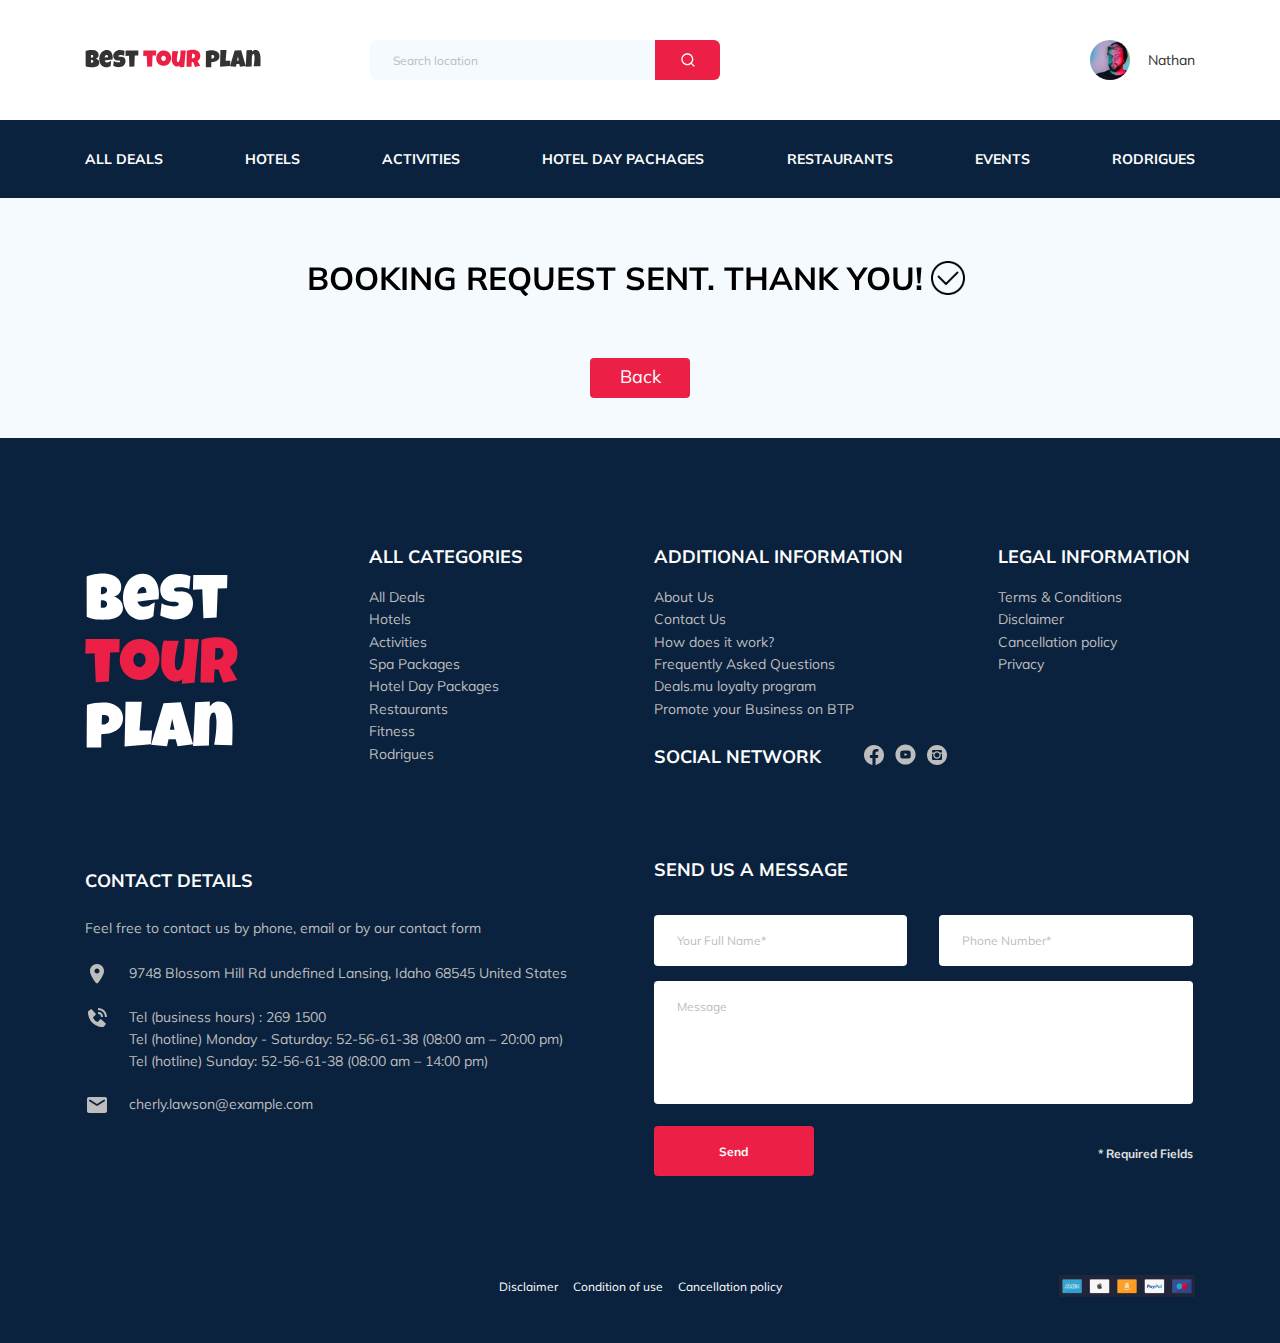
==== commit 08556756: "create: added animation for all pages" ====
--- a/booking.html
+++ b/booking.html
@@ -9,6 +9,7 @@
     <link rel="preconnect" href="https://fonts.gstatic.com" />
     <link href="https://fonts.googleapis.com/css2?family=Mulish:wght@300;400;600;700&family=Nunito:wght@400;600;800&display=swap" rel="stylesheet" />
     <link rel="stylesheet" href="css/swiper-bundle.min.css" />
+    <link rel="stylesheet" href="css/aos.css" />
     <link rel="stylesheet" href="css/style.css" />
     <title>Best Tour Plan - Hotel Booking</title>
   </head>
@@ -16,7 +17,7 @@
     <header class="navbar navbar--mobile--fixed">
       <div class="container">
         <div class="navbar-top">
-          <a href="#" class="logo navbar__logo">
+          <a href="index.html" class="logo navbar__logo">
             <img src="img/horizontal-logo.svg" alt="Logo: Best Tour Plan" class="logo__img" />
           </a>
           <form action="#" class="search navbar__search navbar__search--mobile--hidden">
@@ -84,12 +85,12 @@
     <section class="thankyou">
       <div class="container">
         <div class="thankyou-wrapper">
-          <div class="thankyou__block">
+          <div class="thankyou__block" data-aos="zoom-in" data-aos-delay="300">
             <h1 class="thankyou__text">Booking request sent. Thank you!</h1>
             <img src="img/done.png" alt="icon:done" class="thankyou__img" />
           </div>
           <!-- /.thankyou__block -->
-          <a href="index.html" class="button thankyou__button">Back</a>
+          <a href="index.html" class="button thankyou__button" data-aos="zoom-in" data-aos-delay="500">Back</a>
         </div>
         <!-- /.thankyou-wrapper -->
       </div>
@@ -98,7 +99,7 @@
     <footer class="footer">
       <div class="container">
         <div class="footer-wrapper">
-          <a href="#" class="footer__logo"><img src="img/vertical-logo.svg" alt="icon:logo" /></a>
+          <a href="index.html" class="footer__logo"><img src="img/vertical-logo.svg" alt="icon:logo" /></a>
           <div class="footer__list footer__categories">
             <h3 class="footer__title">all categories</h3>
             <ul class="footer__ul">
@@ -208,9 +209,15 @@
           <!-- /.footer__contact-details -->
           <div class="footer__contact-form">
             <h3 class="footer__title footer__title--form">send us a message</h3>
-            <form action="send.php" method="POST" class="footer__form">
-              <input type="text" class="input footer__input" placeholder="Your Full Name*" name="name" />
-              <input type="text" class="input footer__input" placeholder="Phone Number*" name="phone" />
+            <form action="send.php" method="POST" class="footer__form form">
+              <div class="footer__input-group">
+                <input type="text" class="input footer__input" placeholder="Your Full Name*" name="name" minlength="2" required />
+              </div>
+              <!-- /.footer__input-group -->
+              <div class="footer__input-group">
+                <input type="tel" class="input footer__input phone" placeholder="Phone Number*" name="phone" minlength="17" required />
+              </div>
+              <!-- /.footer__input-group -->
               <textarea cols="30" rows="10" class="input footer__message" placeholder="Message" name="message"></textarea>
               <button class="button footer__button" type="submit">Send</button>
               <span class="footer__info">* Required Fields</span>
@@ -242,8 +249,12 @@
     </footer>
 
     <script src="https://ajax.googleapis.com/ajax/libs/jquery/1.11.0/jquery.min.js"></script>
+    <script src="js/jquery-3.6.0.min.js"></script>
+    <script src="js/jquery.validate.min.js"></script>
+    <script src="js/jquery.mask.min.js"></script>
     <script src="js/parallax.js"></script>
     <script src="js/swiper-bundle.min.js"></script>
+    <script src="js/aos.js"></script>
     <script src="js/main.js"></script>
   </body>
 </html>
--- a/css/style.css
+++ b/css/style.css
@@ -382,10 +382,16 @@
   font-size: 12px;
   line-height: 15px;
   color: #333333;
+  position: relative;
 }
 
 .input::placeholder {
   color: #BDBDBD;
+}
+
+.invalid {
+  color: #EC1F46;
+  font-size: 12px;
 }
 
 .navbar {
@@ -948,7 +954,7 @@
   font-size: 14px;
   line-height: 19px;
   width: 120px;
-  height: 40px;
+  min-height: 40px;
   right: 21px;
   bottom: 25px;
   border-radius: 4px;
@@ -1005,11 +1011,10 @@
   width: 100%;
   height: 55px;
   position: relative;
+}
+
+.subscribe__input {
   border-radius: 4px;
-  overflow: hidden;
-}
-
-.subscribe__input {
   width: 100%;
   height: 100%;
   padding-left: 33px;
@@ -1031,6 +1036,7 @@
   height: 100%;
   font-size: 12px;
   line-height: 15px;
+  border-radius: 0 4px 4px 0;
 }
 
 .reviews {
@@ -1350,6 +1356,10 @@
 }
 
 .footer__input {
+  width: 100%;
+}
+
+.footer__input-group {
   width: 47%;
   margin-bottom: 15px;
 }
@@ -1464,7 +1474,7 @@
   background-color: #0A223D;
   padding: 33px 88px;
   max-width: 478px;
-  max-height: 487px;
+  min-height: 487px;
   border-radius: 8px;
 }
 
@@ -1475,7 +1485,7 @@
 }
 
 .modal__title {
-  margin: 0 0 15px;
+  margin: 0;
   font-style: normal;
   font-weight: bold;
   font-size: 18px;
@@ -1487,18 +1497,20 @@
 .modal__form {
   display: flex;
   flex-direction: column;
-  row-gap: 15px;
 }
 
 .modal__input {
   width: 301px;
+  margin-top: 15px;
 }
 
 .modal__message {
+  margin-top: 15px;
   max-height: 123px;
 }
 
 .modal__bottom {
+  margin-top: 15px;
   display: flex;
   justify-content: space-between;
   align-items: center;
@@ -1508,6 +1520,9 @@
   width: 160px;
   height: 50px;
   border-radius: 4px;
+  font-weight: bold;
+  font-size: 12px;
+  line-height: 15px;
 }
 
 .modal__info {
@@ -1543,7 +1558,7 @@
     column-gap: 10px;
     grid-template-columns: minmax(120px, 190px) repeat(3, minmax(200px, 1fr));
   }
-  .footer__input {
+  .footer__input-group {
     width: 100%;
   }
 }
@@ -1703,7 +1718,7 @@
     grid-row: 4 / 5;
     grid-column: span 6;
   }
-  .footer__input {
+  .footer__input-group {
     width: 47%;
   }
   .footer__title--contact {
@@ -1983,7 +1998,7 @@
     grid-row: 7;
     grid-column: 1;
   }
-  .footer__input {
+  .footer__input-group {
     width: 100%;
   }
   .footer__title {
@@ -2135,6 +2150,7 @@
   }
   .modal__input {
     width: 100%;
+    padding: 10px 16px;
   }
   .modal__message {
     height: 90px;
@@ -2144,6 +2160,9 @@
   }
   .modal__button {
     width: 100%;
+  }
+  .modal__info {
+    order: -1;
     margin-bottom: 15px;
   }
 }
@@ -2158,48 +2177,15 @@
   .rights__item:not(:last-child) {
     margin-right: 10px;
   }
-}
-
-@media (max-height: 600px) {
   .modal__dialog {
-    padding: 20px 30px;
-  }
-  .modal__title {
-    font-size: 14px;
-  }
-  .modal__form {
-    flex-direction: row;
-    flex-wrap: wrap;
-    justify-content: space-between;
-  }
-  .modal__input {
-    width: 48%;
-  }
-  .modal__input:nth-child(3) {
-    flex-basis: 100%;
-  }
-  .modal__message {
-    flex-basis: 100%;
-  }
-  .modal__bottom {
-    display: flex;
     width: 100%;
   }
 }
 
-@media (max-height: 410px) {
+@media (max-height: 450px) {
   .modal__dialog {
-    width: 90%;
-    max-width: 800px;
-  }
-  .modal__input {
-    width: 31%;
-  }
-  .modal__input:nth-child(3) {
-    flex-basis: auto;
-  }
-  .modal__message {
-    max-height: 30vh;
+    max-height: 100vh;
+    overflow: auto;
   }
 }
 /*# sourceMappingURL=style.css.map */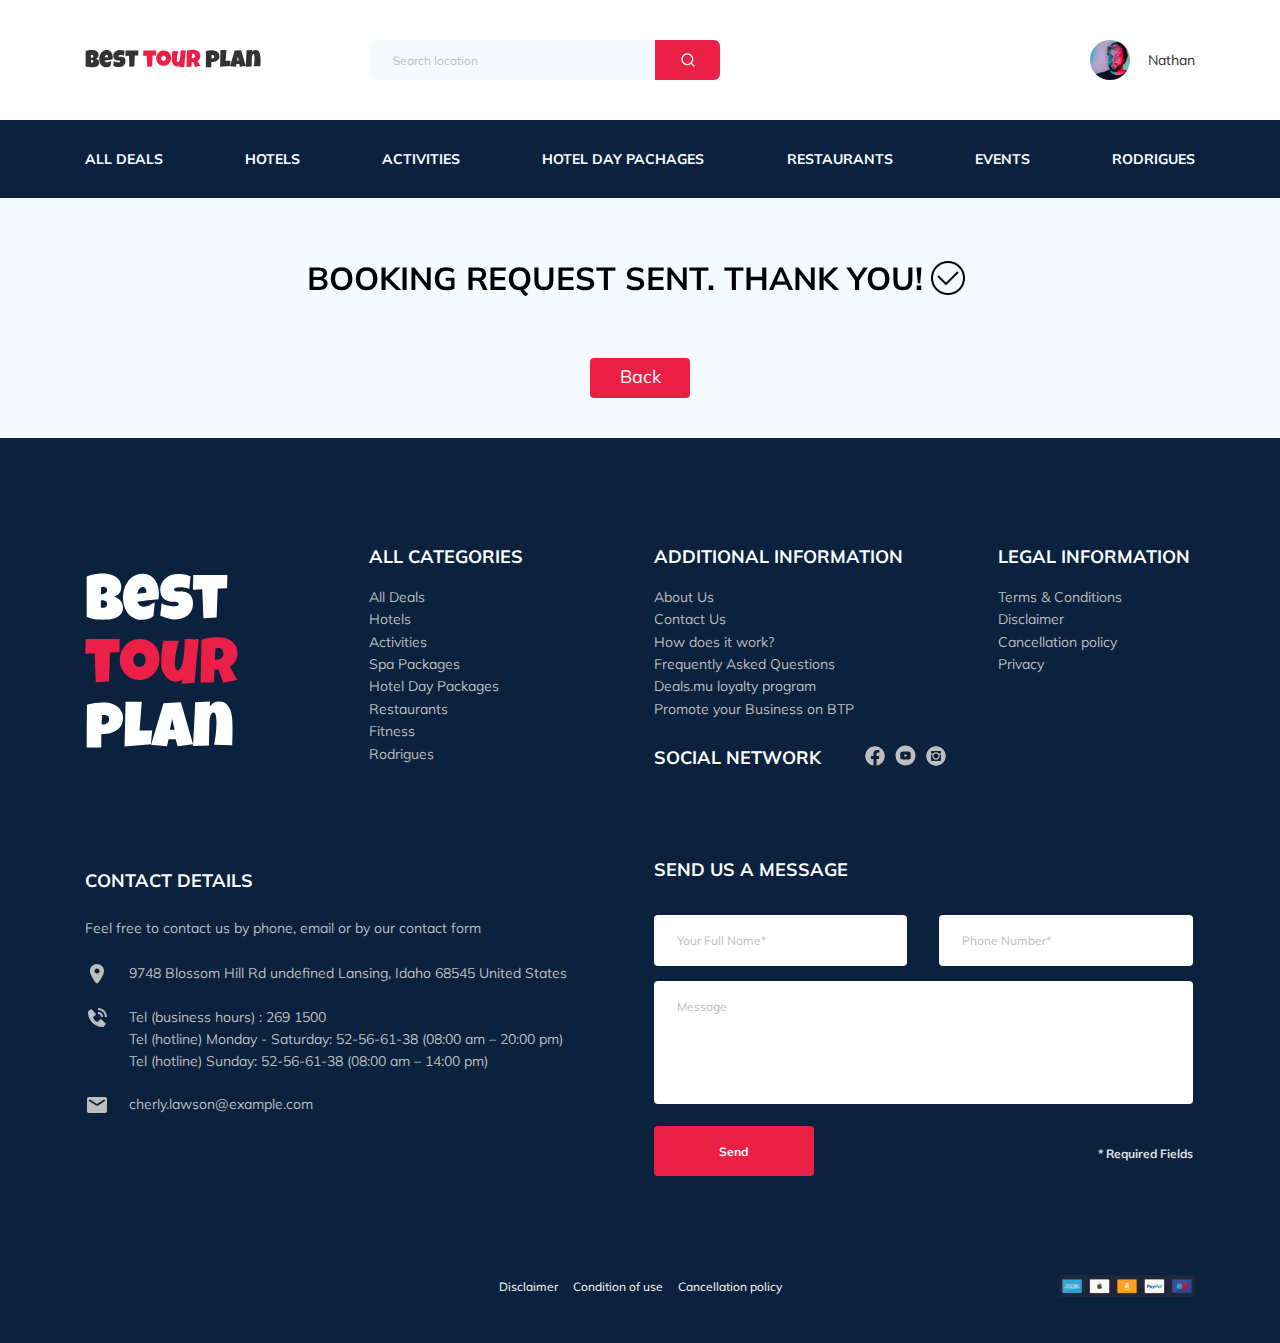
==== commit b85e5008: "create: added hover for all buttons and links" ====
--- a/booking.html
+++ b/booking.html
@@ -99,7 +99,7 @@
     <footer class="footer">
       <div class="container">
         <div class="footer-wrapper">
-          <a href="index.html" class="footer__logo"><img src="img/vertical-logo.svg" alt="icon:logo" /></a>
+          <a href="#" class="footer__logo"><img src="img/vertical-logo.svg" alt="icon:logo" /></a>
           <div class="footer__list footer__categories">
             <h3 class="footer__title">all categories</h3>
             <ul class="footer__ul">
@@ -157,9 +157,15 @@
           <div class="footer__social-network">
             <h3 class="footer__title footer__title--inline">social network</h3>
             <div class="footer__social-links">
-              <a href="https://www.facebook.com/" target="_blank"><img src="img/fb.svg" alt="link: facebook" /></a>
-              <a href="https://www.youtube.com/" target="_blank"><img src="img/yt.svg" alt="link: youtube" /></a>
-              <a href="https://www.instagram.com/" target="_blank"><img src="img/inst.svg" alt="link: instagram" /></a>
+              <a href="https://www.facebook.com/" target="_blank">
+                <img class="footer__social-icon" src="img/fb.svg" alt="link: facebook" />
+              </a>
+              <a href="https://www.youtube.com/" target="_blank">
+                <img class="footer__social-icon" src="img/yt.svg" alt="link: youtube" />
+              </a>
+              <a href="https://www.instagram.com/" target="_blank">
+                <img class="footer__social-icon" src="img/inst.svg" alt="link: instagram" />
+              </a>
             </div>
             <!-- /.footer__social-links -->
           </div>
@@ -193,16 +199,19 @@
               <li class="footer__item contact-details__item">
                 <img src="img/phone.svg" class="contact-details__icon" alt="icon:phone" />
                 <span>
-                  Tel (business hours) : <a href="tel:2691500">269 1500</a> <br />
+                  Tel (business hours) : <a class="contact-details__link" href="tel:2691500">269 1500</a> <br />
                   Tel (hotline) Monday - Saturday:
-                  <a href="tel:52566138">52&#x2060;-&#x2060;56&#x2060;-&#x2060;&#x2060;61&#x2060;-&#x2060;38</a> (08:00 am – 20:00 pm) <br />
-                  Tel (hotline) Sunday: <a href="tel:52566138">52&#x2060;-&#x2060;56&#x2060;-&#x2060;61&#x2060;-&#x2060;38</a> (08:00 am – 14:00 pm)
+                  <a class="contact-details__link" href="tel:52566138">52&#x2060;-&#x2060;56&#x2060;-&#x2060;&#x2060;61&#x2060;-&#x2060;38</a> (08:00
+                  am – 20:00 pm) <br />
+                  Tel (hotline) Sunday:
+                  <a class="contact-details__link" href="tel:52566138">52&#x2060;-&#x2060;56&#x2060;-&#x2060;61&#x2060;-&#x2060;38</a> (08:00 am –
+                  14:00 pm)
                   <br />
                 </span>
               </li>
               <li class="footer__item contact-details__item">
                 <img src="img/email.svg" class="contact-details__icon" alt="" />
-                <a href="mailto:cherly.lawson@example.com">cherly.lawson@example.com</a>
+                <a class="contact-details__link" href="mailto:cherly.lawson@example.com">cherly.lawson@example.com</a>
               </li>
             </ul>
           </div>
@@ -247,7 +256,6 @@
       </div>
       <!-- /.container -->
     </footer>
-
     <script src="https://ajax.googleapis.com/ajax/libs/jquery/1.11.0/jquery.min.js"></script>
     <script src="js/jquery-3.6.0.min.js"></script>
     <script src="js/jquery.validate.min.js"></script>
--- a/css/style.css
+++ b/css/style.css
@@ -362,9 +362,12 @@
 
 .button {
   background-color: #EC1F46;
-  border: none;
   cursor: pointer;
   color: #fff;
+}
+
+.button:hover {
+  background-color: #8f001f;
 }
 
 a {
@@ -447,6 +450,10 @@
 .navbar-menu__link {
   text-decoration: none;
   color: #fff;
+}
+
+.navbar-menu__link:hover {
+  color: #EC1F46;
 }
 
 .search {
@@ -1278,6 +1285,16 @@
   justify-content: space-between;
 }
 
+.footer__social-icon {
+  border: 1px solid transparent;
+  border-radius: 50%;
+}
+
+.footer__social-icon:hover {
+  border: 1px solid #fff;
+  border-radius: 50%;
+}
+
 .footer__legal {
   justify-self: end;
   margin-right: 5px;
@@ -1336,6 +1353,11 @@
   color: inherit;
 }
 
+.footer__link:hover {
+  color: #fff;
+  text-decoration: underline;
+}
+
 .footer__text {
   margin: 0 0 22px;
   font-weight: normal;
@@ -1409,6 +1431,11 @@
   width: 24px;
 }
 
+.contact-details__link:hover {
+  color: #fff;
+  text-decoration: underline;
+}
+
 .rights {
   display: flex;
   align-items: center;
@@ -1444,6 +1471,11 @@
 .rights__link {
   text-decoration: none;
   color: inherit;
+}
+
+.rights__link:hover {
+  color: #fff;
+  text-decoration: underline;
 }
 
 .modal {
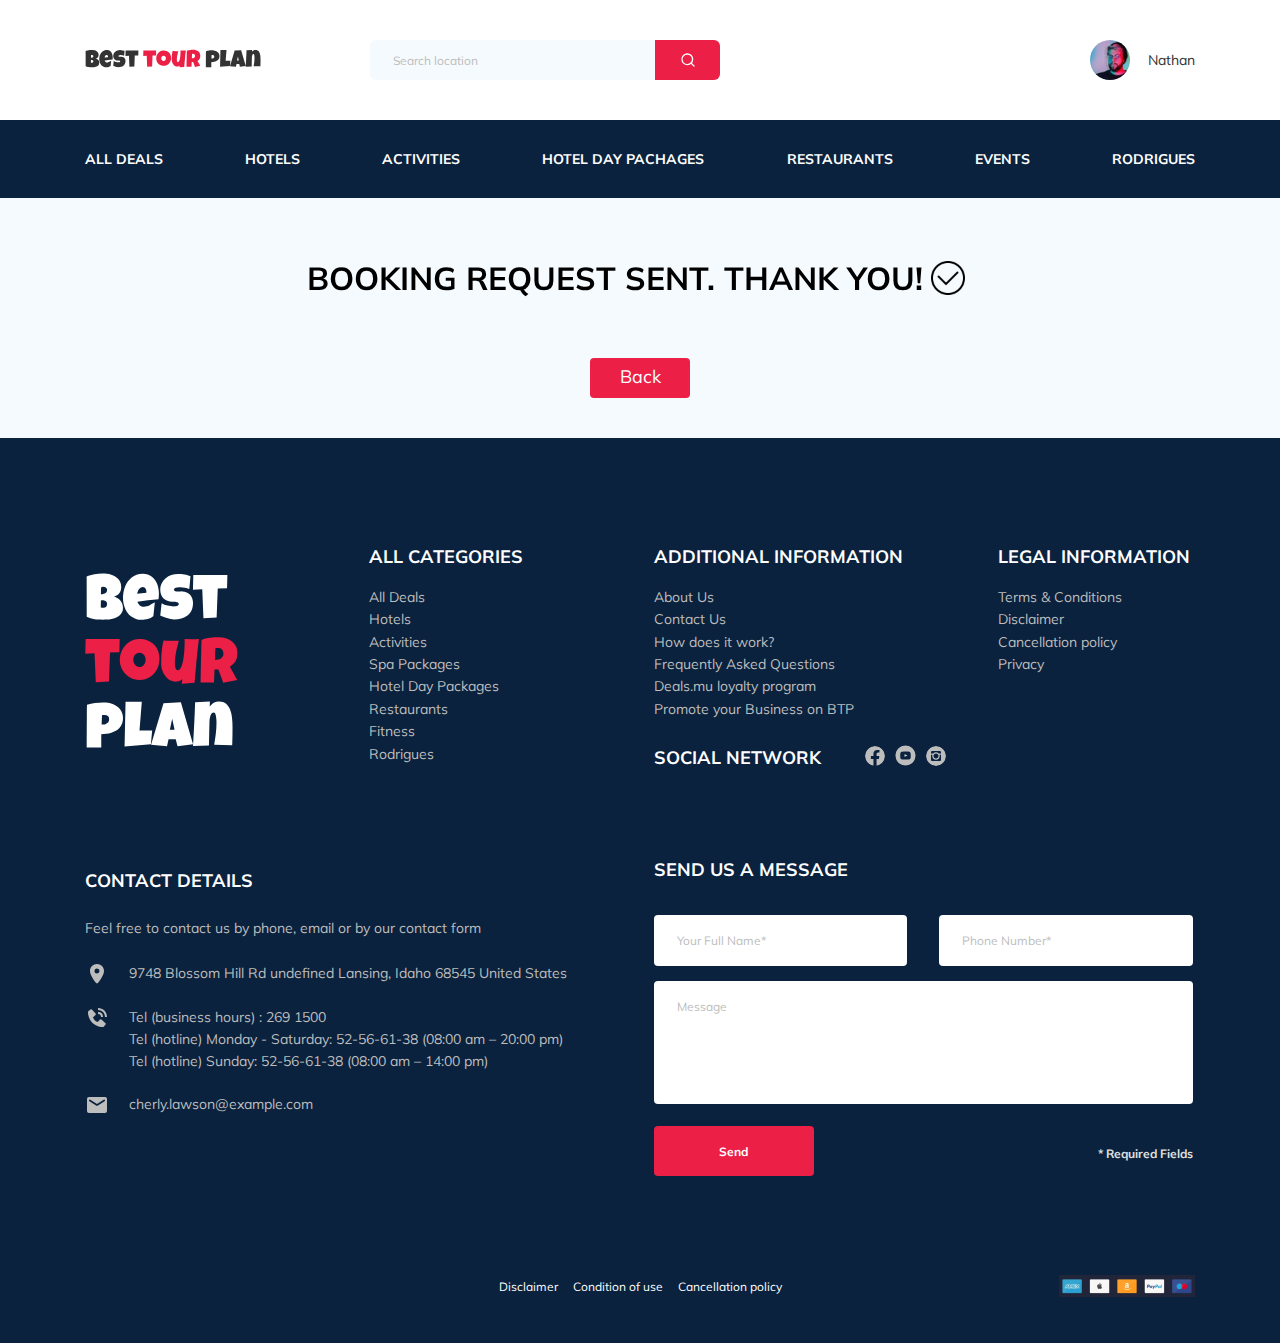
==== commit 183987a0: "fix: fixed mobile menu horizontal scroll and user font" ====
--- a/booking.html
+++ b/booking.html
@@ -99,7 +99,7 @@
     <footer class="footer">
       <div class="container">
         <div class="footer-wrapper">
-          <a href="#" class="footer__logo"><img src="img/vertical-logo.svg" alt="icon:logo" /></a>
+          <a href="index.html" class="footer__logo"><img src="img/vertical-logo.svg" alt="icon:logo" /></a>
           <div class="footer__list footer__categories">
             <h3 class="footer__title">all categories</h3>
             <ul class="footer__ul">
--- a/css/style.css
+++ b/css/style.css
@@ -1,2223 +1,2 @@
-/*! normalize.css v8.0.1 | MIT License | github.com/necolas/normalize.css */
-/* Document
-   ========================================================================== */
-/**
- * 1. Correct the line height in all browsers.
- * 2. Prevent adjustments of font size after orientation changes in iOS.
- */
-html {
-  line-height: 1.15;
-  /* 1 */
-  -webkit-text-size-adjust: 100%;
-  /* 2 */
-}
-
-/* Sections
-   ========================================================================== */
-/**
- * Remove the margin in all browsers.
- */
-body {
-  margin: 0;
-}
-
-/**
- * Render the `main` element consistently in IE.
- */
-main {
-  display: block;
-}
-
-/**
- * Correct the font size and margin on `h1` elements within `section` and
- * `article` contexts in Chrome, Firefox, and Safari.
- */
-h1 {
-  font-size: 2em;
-  margin: 0.67em 0;
-}
-
-/* Grouping content
-   ========================================================================== */
-/**
- * 1. Add the correct box sizing in Firefox.
- * 2. Show the overflow in Edge and IE.
- */
-hr {
-  box-sizing: content-box;
-  /* 1 */
-  height: 0;
-  /* 1 */
-  overflow: visible;
-  /* 2 */
-}
-
-/**
- * 1. Correct the inheritance and scaling of font size in all browsers.
- * 2. Correct the odd `em` font sizing in all browsers.
- */
-pre {
-  font-family: monospace, monospace;
-  /* 1 */
-  font-size: 1em;
-  /* 2 */
-}
-
-/* Text-level semantics
-   ========================================================================== */
-/**
- * Remove the gray background on active links in IE 10.
- */
-a {
-  background-color: transparent;
-}
-
-/**
- * 1. Remove the bottom border in Chrome 57-
- * 2. Add the correct text decoration in Chrome, Edge, IE, Opera, and Safari.
- */
-abbr[title] {
-  border-bottom: none;
-  /* 1 */
-  text-decoration: underline;
-  /* 2 */
-  text-decoration: underline dotted;
-  /* 2 */
-}
-
-/**
- * Add the correct font weight in Chrome, Edge, and Safari.
- */
-b,
-strong {
-  font-weight: bolder;
-}
-
-/**
- * 1. Correct the inheritance and scaling of font size in all browsers.
- * 2. Correct the odd `em` font sizing in all browsers.
- */
-code,
-kbd,
-samp {
-  font-family: monospace, monospace;
-  /* 1 */
-  font-size: 1em;
-  /* 2 */
-}
-
-/**
- * Add the correct font size in all browsers.
- */
-small {
-  font-size: 80%;
-}
-
-/**
- * Prevent `sub` and `sup` elements from affecting the line height in
- * all browsers.
- */
-sub,
-sup {
-  font-size: 75%;
-  line-height: 0;
-  position: relative;
-  vertical-align: baseline;
-}
-
-sub {
-  bottom: -0.25em;
-}
-
-sup {
-  top: -0.5em;
-}
-
-/* Embedded content
-   ========================================================================== */
-/**
- * Remove the border on images inside links in IE 10.
- */
-img {
-  border-style: none;
-}
-
-/* Forms
-   ========================================================================== */
-/**
- * 1. Change the font styles in all browsers.
- * 2. Remove the margin in Firefox and Safari.
- */
-button,
-input,
-optgroup,
-select,
-textarea {
-  font-family: inherit;
-  /* 1 */
-  font-size: 100%;
-  /* 1 */
-  line-height: 1.15;
-  /* 1 */
-  margin: 0;
-  /* 2 */
-}
-
-/**
- * Show the overflow in IE.
- * 1. Show the overflow in Edge.
- */
-button,
-input {
-  /* 1 */
-  overflow: visible;
-}
-
-/**
- * Remove the inheritance of text transform in Edge, Firefox, and IE.
- * 1. Remove the inheritance of text transform in Firefox.
- */
-button,
-select {
-  /* 1 */
-  text-transform: none;
-}
-
-/**
- * Correct the inability to style clickable types in iOS and Safari.
- */
-button,
-[type="button"],
-[type="reset"],
-[type="submit"] {
-  -webkit-appearance: button;
-}
-
-/**
- * Remove the inner border and padding in Firefox.
- */
-button::-moz-focus-inner,
-[type="button"]::-moz-focus-inner,
-[type="reset"]::-moz-focus-inner,
-[type="submit"]::-moz-focus-inner {
-  border-style: none;
-  padding: 0;
-}
-
-/**
- * Restore the focus styles unset by the previous rule.
- */
-button:-moz-focusring,
-[type="button"]:-moz-focusring,
-[type="reset"]:-moz-focusring,
-[type="submit"]:-moz-focusring {
-  outline: 1px dotted ButtonText;
-}
-
-/**
- * Correct the padding in Firefox.
- */
-fieldset {
-  padding: 0.35em 0.75em 0.625em;
-}
-
-/**
- * 1. Correct the text wrapping in Edge and IE.
- * 2. Correct the color inheritance from `fieldset` elements in IE.
- * 3. Remove the padding so developers are not caught out when they zero out
- *    `fieldset` elements in all browsers.
- */
-legend {
-  box-sizing: border-box;
-  /* 1 */
-  color: inherit;
-  /* 2 */
-  display: table;
-  /* 1 */
-  max-width: 100%;
-  /* 1 */
-  padding: 0;
-  /* 3 */
-  white-space: normal;
-  /* 1 */
-}
-
-/**
- * Add the correct vertical alignment in Chrome, Firefox, and Opera.
- */
-progress {
-  vertical-align: baseline;
-}
-
-/**
- * Remove the default vertical scrollbar in IE 10+.
- */
-textarea {
-  overflow: auto;
-}
-
-/**
- * 1. Add the correct box sizing in IE 10.
- * 2. Remove the padding in IE 10.
- */
-[type="checkbox"],
-[type="radio"] {
-  box-sizing: border-box;
-  /* 1 */
-  padding: 0;
-  /* 2 */
-}
-
-/**
- * Correct the cursor style of increment and decrement buttons in Chrome.
- */
-[type="number"]::-webkit-inner-spin-button,
-[type="number"]::-webkit-outer-spin-button {
-  height: auto;
-}
-
-/**
- * 1. Correct the odd appearance in Chrome and Safari.
- * 2. Correct the outline style in Safari.
- */
-[type="search"] {
-  -webkit-appearance: textfield;
-  /* 1 */
-  outline-offset: -2px;
-  /* 2 */
-}
-
-/**
- * Remove the inner padding in Chrome and Safari on macOS.
- */
-[type="search"]::-webkit-search-decoration {
-  -webkit-appearance: none;
-}
-
-/**
- * 1. Correct the inability to style clickable types in iOS and Safari.
- * 2. Change font properties to `inherit` in Safari.
- */
-::-webkit-file-upload-button {
-  -webkit-appearance: button;
-  /* 1 */
-  font: inherit;
-  /* 2 */
-}
-
-/* Interactive
-   ========================================================================== */
-/*
- * Add the correct display in Edge, IE 10+, and Firefox.
- */
-details {
-  display: block;
-}
-
-/*
- * Add the correct display in all browsers.
- */
-summary {
-  display: list-item;
-}
-
-/* Misc
-   ========================================================================== */
-/**
- * Add the correct display in IE 10+.
- */
-template {
-  display: none;
-}
-
-/**
- * Add the correct display in IE 10.
- */
-[hidden] {
-  display: none;
-}
-
-* {
-  box-sizing: border-box;
-}
-
-body {
-  font-family: 'Mulish', sans-serif;
-  background-color: #F5FAFE;
-}
-
-.container {
-  max-width: 1110px;
-  margin: auto;
-}
-
-img {
-  max-width: 100%;
-}
-
-input, button, textarea {
-  outline: none;
-  border: none;
-}
-
-.button {
-  background-color: #EC1F46;
-  cursor: pointer;
-  color: #fff;
-}
-
-.button:hover {
-  background-color: #8f001f;
-}
-
-a {
-  text-decoration: none;
-  color: inherit;
-}
-
-textarea {
-  resize: none;
-}
-
-.input {
-  border-radius: 4px;
-  padding: 18px 23px;
-  font-size: 12px;
-  line-height: 15px;
-  color: #333333;
-  position: relative;
-}
-
-.input::placeholder {
-  color: #BDBDBD;
-}
-
-.invalid {
-  color: #EC1F46;
-  font-size: 12px;
-}
-
-.navbar {
-  background-color: #fff;
-}
-
-.navbar-top {
-  display: flex;
-  justify-content: space-between;
-  align-items: center;
-  padding-top: 40px;
-  padding-bottom: 40px;
-}
-
-.navbar-top__menu-button {
-  display: none;
-}
-
-.navbar__search {
-  margin-left: 108px;
-  margin-right: auto;
-}
-
-.navbar__search--mobile--visible {
-  display: none;
-}
-
-.navbar__logo {
-  width: 177px;
-}
-
-.navbar-menu {
-  background-color: #0A223D;
-  padding-top: 31px;
-  padding-bottom: 31px;
-  font-size: 14px;
-  font-weight: 700;
-  text-transform: uppercase;
-}
-
-.navbar-menu__item--mobile--visible {
-  display: none;
-}
-
-.navbar-menu__list {
-  display: flex;
-  justify-content: space-between;
-  list-style: none;
-  padding: 0;
-  margin: 0;
-}
-
-.navbar-menu__link {
-  text-decoration: none;
-  color: #fff;
-}
-
-.navbar-menu__link:hover {
-  color: #EC1F46;
-}
-
-.search {
-  width: 350px;
-  height: 40px;
-  position: relative;
-  overflow: hidden;
-  border-radius: 6px;
-}
-
-.search__input {
-  height: 100%;
-  width: 100%;
-  background: #F5FAFE;
-  border: none;
-  padding-left: 23px;
-  padding-right: 75px;
-  color: #333333;
-  font-size: 12px;
-  line-height: 15px;
-}
-
-.search__input::placeholder {
-  color: #BDBDBD;
-}
-
-.search__button {
-  padding-top: 4px;
-  position: absolute;
-  right: 0;
-  top: 0;
-  height: 100%;
-  width: 65px;
-  border: none;
-}
-
-.user {
-  display: flex;
-  align-items: center;
-  text-decoration: none;
-}
-
-.user__avatar {
-  width: 40px;
-  height: 40px;
-  object-fit: cover;
-  border-radius: 50%;
-}
-
-.user__name {
-  font-size: 14px;
-  line-height: 18px;
-  color: #333333;
-  margin-left: 18px;
-}
-
-.breadcrumb {
-  padding: 18px 0;
-}
-
-.breadcrumb-list {
-  display: flex;
-  list-style: none;
-  margin: 0;
-  padding: 0;
-}
-
-.breadcrumb-list__item {
-  font-size: 10px;
-  line-height: 13px;
-}
-
-.breadcrumb-list__item:not(:last-child)::after {
-  content: '/';
-  margin-right: 4px;
-}
-
-.breadcrumb-list__link {
-  text-decoration: none;
-  color: inherit;
-}
-
-.thankyou {
-  padding: 40px;
-}
-
-.thankyou-wrapper {
-  display: flex;
-  align-items: center;
-  justify-content: center;
-  flex-direction: column;
-}
-
-.thankyou__block {
-  display: flex;
-  align-items: center;
-}
-
-.thankyou__text {
-  text-align: center;
-  text-transform: uppercase;
-}
-
-.thankyou__img {
-  width: 50px;
-  height: 50px;
-}
-
-.thankyou__button {
-  margin-top: 40px;
-  display: flex;
-  align-items: center;
-  justify-content: center;
-  border-radius: 4px;
-  font-size: 18px;
-  width: 100px;
-  height: 40px;
-}
-
-.hotel {
-  padding-top: 17px;
-  padding-bottom: 70px;
-}
-
-.hotel-info {
-  display: flex;
-  justify-content: space-between;
-  align-items: center;
-  padding-bottom: 20px;
-}
-
-.hotel-info__description {
-  margin: 0;
-  font-size: 12px;
-  line-height: 15px;
-}
-
-.hotel-text__block {
-  display: flex;
-  flex-wrap: wrap;
-  align-items: center;
-}
-
-.hotel-text__stars {
-  margin-bottom: 4px;
-  flex-basis: 100%;
-}
-
-.hotel-text__name {
-  margin: 0;
-  text-transform: uppercase;
-  font-size: 24px;
-  line-height: 30px;
-}
-
-.hotel-text__offer {
-  margin-left: 14px;
-}
-
-.hotel__slider {
-  margin-left: 0;
-  margin-right: 0;
-}
-
-.hotel-slider {
-  width: 728px;
-  height: 450px;
-  border-radius: 8px;
-  position: relative;
-}
-
-.hotel-slider:after {
-  content: '';
-  width: 100%;
-  height: 100%;
-  position: absolute;
-  z-index: 2;
-  top: 0;
-  left: 0;
-  background: linear-gradient(180deg, rgba(0, 122, 223, 0.48) 0%, rgba(255, 255, 255, 0.128) 100%);
-}
-
-.hotel-slider__button {
-  width: 30px;
-  height: 30px;
-  border: none;
-  position: absolute;
-  top: 50%;
-  z-index: 3;
-  transform: translateY(-50%);
-  background-position: center;
-  background-repeat: no-repeat;
-  background-color: transparent;
-  cursor: pointer;
-}
-
-.hotel-slider__button--prev {
-  margin-left: 18px;
-  left: 0;
-  background-image: url(../img/button-prev.svg);
-}
-
-.hotel-slider__button--next {
-  margin-right: 18px;
-  right: 0;
-  background-image: url(../img/button-next.svg);
-}
-
-.hotel-slider__img {
-  width: 100%;
-  object-fit: cover;
-}
-
-.hotel-grid {
-  display: flex;
-  justify-content: space-between;
-}
-
-.hotel-right {
-  display: flex;
-  flex-direction: column;
-  justify-content: space-between;
-}
-
-.offer {
-  background-color: #EC1F46;
-  color: #fff;
-  padding: 4px 9px;
-  border-radius: 3px;
-  font-size: 10px;
-  line-height: 13px;
-}
-
-.rattings {
-  display: flex;
-  flex-direction: column;
-  align-items: center;
-  color: #fff;
-  background-color: #EC1F46;
-  padding: 8px 6px;
-  border-radius: 4px;
-}
-
-.rattings__text {
-  font-size: 8px;
-  font-weight: 600;
-  line-height: 10px;
-}
-
-.rattings__count {
-  font-size: 14px;
-  line-height: 18px;
-  font-weight: 700;
-}
-
-.rattings__five {
-  font-size: 10px;
-}
-
-.booking-block {
-  background-color: #0A223D;
-  font-family: 'Nunito', sans-serif;
-  color: #fff;
-  padding: 27px;
-  border-radius: 8px;
-  width: 350px;
-}
-
-.booking-block__info {
-  display: flex;
-  justify-content: space-between;
-  margin-bottom: 9px;
-}
-
-.booking-block__price {
-  display: flex;
-  flex-direction: column;
-}
-
-.booking-block__start {
-  font-weight: normal;
-  font-size: 10px;
-  line-height: 14px;
-}
-
-.booking-block__pricetag {
-  font-weight: 800;
-  font-size: 24px;
-  line-height: 33px;
-}
-
-.booking-block__per-room {
-  font-weight: normal;
-  font-size: 12px;
-  line-height: 16px;
-}
-
-.booking-block__room {
-  margin-top: 4px;
-}
-
-.booking-block__text {
-  display: flex;
-  justify-content: space-between;
-  align-items: flex-start;
-  font-weight: normal;
-  font-size: 12px;
-  line-height: 16px;
-}
-
-.booking-block__description {
-  margin-left: 10px;
-  margin-bottom: 8px;
-}
-
-.booking-block__quick {
-  display: flex;
-  justify-content: space-between;
-  margin-bottom: 17px;
-}
-
-.booking-block__quick-booking {
-  font-style: normal;
-  font-weight: 600;
-  font-size: 18px;
-  line-height: 25px;
-}
-
-.booking-block__phone {
-  text-decoration: none;
-  color: inherit;
-  font-style: normal;
-  font-weight: 600;
-  font-size: 18px;
-  line-height: 25px;
-}
-
-.booking-block__num {
-  margin-left: 8px;
-}
-
-.booking-block__button {
-  width: 100%;
-  min-height: 45px;
-  border-radius: 4px;
-  font-weight: 600;
-  font-size: 14px;
-}
-
-.map {
-  width: 347px;
-  height: 213px;
-  border-radius: 10px;
-  overflow: hidden;
-}
-
-.map__item {
-  width: 100%;
-  height: 100%;
-  border: 0;
-}
-
-.packages {
-  padding: 40px 0 70px 0;
-}
-
-.packages__title {
-  font-weight: bold;
-  font-size: 36px;
-  line-height: 45px;
-  text-align: center;
-  text-transform: uppercase;
-  margin: 0 0 65px 0;
-}
-
-.packages-wrapper {
-  display: grid;
-  justify-content: space-between;
-  gap: 30px 30px;
-  grid-template: repeat(2, 500px)/repeat(3, 1fr);
-}
-
-.packages-card {
-  position: relative;
-  border-radius: 8px;
-  overflow: hidden;
-  display: flex;
-  flex-direction: column;
-}
-
-.packages-card--big {
-  grid-column: 1/3;
-  flex-direction: row;
-}
-
-.packages-card__img {
-  width: 100%;
-  height: 250px;
-  object-fit: cover;
-}
-
-.packages-card__img--big {
-  height: 500px;
-}
-
-.packages-card__offer {
-  position: absolute;
-  left: 0;
-  top: 26px;
-  border-radius: 0px 4px 4px 0px;
-  font-weight: 600;
-  font-size: 8px;
-  line-height: 10px;
-}
-
-.packages-card__offer--big {
-  font-weight: 600;
-  font-size: 12px;
-  line-height: 15px;
-  padding: 8px 20px 7px 12px;
-}
-
-.card-info {
-  background-color: #0A223D;
-  padding: 30px 20px 30px 32px;
-  color: #fff;
-}
-
-.card-info--big {
-  max-width: 364px;
-  padding: 38px 20px 35px 45px;
-}
-
-.card-info__stars {
-  margin-bottom: 5px;
-}
-
-.card-info__title {
-  font-weight: bold;
-  font-size: 18px;
-  line-height: 23px;
-  margin: 0 0 23px 0;
-}
-
-.card-info__title--big {
-  margin-bottom: 27px;
-}
-
-.card-info__description {
-  max-height: 165px;
-  font-weight: normal;
-  font-size: 14px;
-  line-height: 160.6%;
-  margin: 0 0 45px;
-  overflow: auto;
-}
-
-.card-info__data {
-  display: flex;
-  align-items: center;
-}
-
-.card-info__data:not(:last-child) {
-  margin-bottom: 11px;
-}
-
-.card-info__icon {
-  margin-right: 15px;
-}
-
-.card-info__text {
-  font-weight: normal;
-  font-size: 12px;
-  line-height: 15px;
-}
-
-.card-info__pricetag {
-  margin-top: 24px;
-}
-
-.card-info__pricetag--big {
-  margin-top: 37px;
-}
-
-.card-info__old-price {
-  display: block;
-  font-weight: normal;
-  font-size: 14px;
-  line-height: 18px;
-  text-decoration-line: line-through;
-  margin-bottom: 5px;
-}
-
-.card-info__new-price {
-  display: block;
-  font-weight: bold;
-  font-size: 24px;
-  line-height: 30px;
-}
-
-.card-info__button {
-  font-family: 'Nunito', sans-serif;
-  position: absolute;
-  font-weight: 600;
-  font-size: 14px;
-  line-height: 19px;
-  width: 120px;
-  min-height: 40px;
-  right: 21px;
-  bottom: 25px;
-  border-radius: 4px;
-}
-
-.card-info__button--big {
-  bottom: 30px;
-}
-
-.newsletter {
-  position: relative;
-  padding: 98px 0 87px 0;
-}
-
-.newsletter::before {
-  content: '';
-  position: absolute;
-  top: 0;
-  left: 0;
-  right: 0;
-  bottom: 0;
-  width: 100%;
-  height: 100%;
-  background-color: rgba(10, 34, 61, 0.8);
-}
-
-.newsletter-wrapper {
-  position: relative;
-  margin: auto;
-  max-width: 731px;
-  display: flex;
-  align-items: center;
-  justify-content: space-between;
-}
-
-.newsletter-title {
-  color: #fff;
-  font-weight: 300;
-  font-size: 24px;
-  line-height: 30px;
-  margin: 0;
-}
-
-.newsletter-title__strong {
-  display: block;
-  font-weight: 600;
-  font-size: 36px;
-  line-height: 45px;
-  text-transform: uppercase;
-}
-
-.subscribe {
-  max-width: 350px;
-  width: 100%;
-  height: 55px;
-  position: relative;
-}
-
-.subscribe__input {
-  border-radius: 4px;
-  width: 100%;
-  height: 100%;
-  padding-left: 33px;
-  font-weight: 300;
-  font-size: 14px;
-  line-height: 18px;
-  color: #333333;
-}
-
-.subscribe__input::placeholder {
-  color: #BDBDBD;
-}
-
-.subscribe__button {
-  position: absolute;
-  top: 0;
-  right: 0;
-  min-width: 65px;
-  height: 100%;
-  font-size: 12px;
-  line-height: 15px;
-  border-radius: 0 4px 4px 0;
-}
-
-.reviews {
-  padding: 40px 0 70px 0;
-}
-
-.reviews__title {
-  font-style: normal;
-  font-weight: bold;
-  font-size: 36px;
-  line-height: 45px;
-  text-align: center;
-  text-transform: uppercase;
-  margin-bottom: 70px;
-  margin-top: 0;
-}
-
-.reviews-slider {
-  position: relative;
-}
-
-.reviews-slider__item {
-  background-color: #fff;
-  border-radius: 8px;
-  max-width: 731px;
-  display: flex;
-  flex-direction: column;
-  align-items: center;
-  margin: 45px auto 0;
-  position: relative;
-}
-
-.reviews-slider__item::before {
-  content: '';
-  position: absolute;
-  top: 13px;
-  left: 62px;
-  width: 70px;
-  height: 47px;
-  background-image: url(../img/quote-left.svg);
-  background-repeat: no-repeat;
-}
-
-.reviews-slider__item::after {
-  content: '';
-  position: absolute;
-  top: 118px;
-  right: 60px;
-  width: 70px;
-  height: 47px;
-  background-image: url(../img/quote-left.svg);
-  background-repeat: no-repeat;
-}
-
-.reviews-slider__profile {
-  display: flex;
-  flex-direction: column;
-  align-items: center;
-  margin-top: -45px;
-}
-
-.reviews-slider__avatar {
-  width: 90px;
-  height: 90px;
-  border-radius: 50%;
-  object-fit: cover;
-  margin-bottom: 9px;
-}
-
-.reviews-slider__username {
-  font-weight: bold;
-  font-size: 12px;
-  line-height: 15px;
-  color: #ec1f46;
-  margin-bottom: 10px;
-}
-
-.reviews-slider__date {
-  font-weight: normal;
-  font-size: 10px;
-  line-height: 13px;
-  margin-bottom: 5px;
-}
-
-.reviews-slider__rating {
-  display: flex;
-  width: 48px;
-  justify-content: space-between;
-}
-
-.reviews-slider__text {
-  z-index: 2;
-  max-width: 557px;
-  height: 115px;
-  margin-top: 33px;
-  margin-bottom: 30px;
-  font-weight: normal;
-  font-size: 12px;
-  line-height: 160%;
-  text-align: justify;
-  overflow: auto;
-  padding-left: 10px;
-  padding-right: 10px;
-}
-
-.reviews__button {
-  width: 30px;
-  height: 30px;
-  background-color: transparent;
-  position: absolute;
-  top: 46%;
-  z-index: 10;
-  transform: translateY(-50%);
-  cursor: pointer;
-}
-
-.reviews__button--prev {
-  background-image: url(../img/review-prev.svg);
-  background-repeat: no-repeat;
-  background-position: center;
-  left: 16px;
-}
-
-.reviews__button--next {
-  background-image: url(../img/review-next.svg);
-  background-repeat: no-repeat;
-  background-position: center;
-  right: 16px;
-}
-
-.activities {
-  padding: 60px 0 96px 0;
-}
-
-.activities-title {
-  font-weight: bold;
-  font-size: 24px;
-  line-height: 30px;
-  text-transform: uppercase;
-  margin-top: 0;
-  margin-bottom: 57px;
-}
-
-.activities-wrapper {
-  display: flex;
-  justify-content: space-between;
-}
-
-.activities-card {
-  width: 255px;
-  height: 255px;
-  border-radius: 6px;
-  overflow: hidden;
-  position: relative;
-  display: flex;
-  flex-direction: column;
-  align-items: flex-start;
-  justify-content: flex-end;
-  padding: 24px 26px;
-}
-
-.activities-card::before {
-  content: '';
-  position: absolute;
-  top: 0;
-  left: 0;
-  z-index: -1;
-  width: 100%;
-  height: 100%;
-  background: linear-gradient(179.83deg, rgba(196, 196, 196, 0) 35.34%, #0A223D 99.85%);
-}
-
-.activities-card__img {
-  z-index: -2;
-  position: absolute;
-  top: 0;
-  left: 0;
-  width: 100%;
-  height: 100%;
-  object-fit: cover;
-}
-
-.activities-card__title {
-  font-weight: bold;
-  font-size: 16px;
-  line-height: 20px;
-  color: #fff;
-  margin-bottom: 18px;
-  max-width: 200px;
-}
-
-.activities-card__button {
-  font-family: 'Nunito', sans-serif;
-  font-weight: 600;
-  font-size: 12px;
-  line-height: 16px;
-  width: 100px;
-  min-height: 30px;
-  border-radius: 4px;
-}
-
-.footer {
-  background-color: #0A223D;
-  padding: 107px 0 46px;
-  color: #BDBDBD;
-}
-
-.footer-wrapper {
-  display: grid;
-  grid-template-columns: repeat(4, minmax(250px, 1fr));
-  grid-auto-rows: minmax(48px, min-content);
-  column-gap: 27px;
-  padding-bottom: 99px;
-}
-
-.footer__logo {
-  grid-row: 1/3;
-  margin-top: 11px;
-  align-self: center;
-}
-
-.footer__categories {
-  grid-row: 1/5;
-}
-
-.footer__social-network {
-  margin-top: 24px;
-  display: flex;
-  align-items: center;
-  grid-row: 2/5;
-  grid-column: span 2;
-  align-self: start;
-}
-
-.footer__social-links {
-  display: flex;
-  width: 83px;
-  align-items: center;
-  justify-content: space-between;
-}
-
-.footer__social-icon {
-  border: 1px solid transparent;
-  border-radius: 50%;
-}
-
-.footer__social-icon:hover {
-  border: 1px solid #fff;
-  border-radius: 50%;
-}
-
-.footer__legal {
-  justify-self: end;
-  margin-right: 5px;
-  max-width: 200px;
-}
-
-.footer__contact-details {
-  grid-column: span 2;
-}
-
-.footer__message-form {
-  grid-column: span 2;
-}
-
-.footer__title {
-  color: #fff;
-  font-style: normal;
-  font-weight: bold;
-  font-size: 18px;
-  line-height: 23px;
-  text-transform: uppercase;
-  margin-top: 0;
-  margin-bottom: 18px;
-}
-
-.footer__title--inline {
-  margin-bottom: 0;
-  margin-right: 43px;
-}
-
-.footer__title--contact {
-  margin-top: 5px;
-  margin-bottom: 25px;
-}
-
-.footer__title--form {
-  margin-top: -6px;
-  margin-bottom: 34px;
-}
-
-.footer__ul {
-  padding: 0;
-  margin: 0;
-}
-
-.footer__item {
-  list-style: none;
-  font-style: normal;
-  font-weight: normal;
-  font-size: 14px;
-  line-height: 160%;
-}
-
-.footer__link {
-  text-decoration: none;
-  color: inherit;
-}
-
-.footer__link:hover {
-  color: #fff;
-  text-decoration: underline;
-}
-
-.footer__text {
-  margin: 0 0 22px;
-  font-weight: normal;
-  font-size: 14px;
-  line-height: 160%;
-}
-
-.footer__contact-form {
-  max-width: 539px;
-  grid-column: span 2;
-}
-
-.footer__form {
-  display: flex;
-  justify-content: space-between;
-  flex-wrap: wrap;
-  align-items: flex-start;
-}
-
-.footer__input {
-  width: 100%;
-}
-
-.footer__input-group {
-  width: 47%;
-  margin-bottom: 15px;
-}
-
-.footer__message {
-  width: 100%;
-  max-height: 123px;
-  margin-bottom: 22px;
-}
-
-.footer__button {
-  width: 160px;
-  height: 50px;
-  font-weight: bold;
-  font-size: 12px;
-  line-height: 15px;
-  border-radius: 4px;
-}
-
-.footer__info {
-  font-weight: bold;
-  font-size: 12px;
-  line-height: 15px;
-  margin-top: 20px;
-  color: #E0E0E0;
-}
-
-.contact-details {
-  max-width: 500px;
-}
-
-.contact-details__item {
-  display: flex;
-  align-items: flex-start;
-  column-gap: 20px;
-}
-
-.contact-details__item:not(:last-child) {
-  margin-bottom: 20px;
-}
-
-.contact-details__icon {
-  width: 20px;
-}
-
-.contact-details__icon:nth-child(1) {
-  width: 24px;
-}
-
-.contact-details__link:hover {
-  color: #fff;
-  text-decoration: underline;
-}
-
-.rights {
-  display: flex;
-  align-items: center;
-  justify-content: flex-end;
-}
-
-.rights-wrapper {
-  display: flex;
-  justify-content: space-between;
-  align-items: center;
-  width: 696px;
-}
-
-.rights__ul {
-  display: flex;
-  align-items: center;
-  padding: 0;
-  margin: 0;
-}
-
-.rights__item {
-  list-style: none;
-  font-weight: normal;
-  font-size: 12px;
-  line-height: 15px;
-  color: #fff;
-}
-
-.rights__item:not(:last-child) {
-  margin-right: 15px;
-}
-
-.rights__link {
-  text-decoration: none;
-  color: inherit;
-}
-
-.rights__link:hover {
-  color: #fff;
-  text-decoration: underline;
-}
-
-.modal {
-  visibility: hidden;
-}
-
-.modal--visible {
-  visibility: visible;
-}
-
-.modal__overlay {
-  position: fixed;
-  top: 0;
-  left: 0;
-  right: 0;
-  bottom: 0;
-  z-index: 100;
-  background-color: rgba(0, 143, 223, 0.39);
-}
-
-.modal__dialog {
-  color: #fff;
-  position: fixed;
-  top: 50%;
-  left: 50%;
-  z-index: 101;
-  transform: translate(-50%, -50%);
-  background-color: #0A223D;
-  padding: 33px 88px;
-  max-width: 478px;
-  min-height: 487px;
-  border-radius: 8px;
-}
-
-.modal__close {
-  position: absolute;
-  top: 17px;
-  right: 18px;
-}
-
-.modal__title {
-  margin: 0;
-  font-style: normal;
-  font-weight: bold;
-  font-size: 18px;
-  line-height: 23px;
-  text-transform: uppercase;
-  text-align: center;
-}
-
-.modal__form {
-  display: flex;
-  flex-direction: column;
-}
-
-.modal__input {
-  width: 301px;
-  margin-top: 15px;
-}
-
-.modal__message {
-  margin-top: 15px;
-  max-height: 123px;
-}
-
-.modal__bottom {
-  margin-top: 15px;
-  display: flex;
-  justify-content: space-between;
-  align-items: center;
-}
-
-.modal__button {
-  width: 160px;
-  height: 50px;
-  border-radius: 4px;
-  font-weight: bold;
-  font-size: 12px;
-  line-height: 15px;
-}
-
-.modal__info {
-  font-style: normal;
-  font-weight: bold;
-  font-size: 12px;
-  line-height: 15px;
-  color: #e0e0e0;
-}
-
-@media (max-width: 1200px) {
-  .container {
-    max-width: 960px;
-    width: 91%;
-  }
-  .hotel__slider {
-    margin-right: 20px;
-  }
-  .hotel-slider__img {
-    height: 100%;
-  }
-  .activities-card {
-    width: 220px;
-    height: 220px;
-  }
-  .packages {
-    padding: 30px 0 60px;
-  }
-  .packages__title {
-    margin-bottom: 50px;
-  }
-  .footer-wrapper {
-    column-gap: 10px;
-    grid-template-columns: minmax(120px, 190px) repeat(3, minmax(200px, 1fr));
-  }
-  .footer__input-group {
-    width: 100%;
-  }
-}
-
-@media (max-width: 992px) {
-  .container {
-    max-width: 768px;
-  }
-  .navbar-top {
-    padding: 30px 0;
-  }
-  .navbar__search {
-    margin-left: 7%;
-    width: 340px;
-  }
-  .navbar__logo {
-    width: 133px;
-  }
-  .navbar-menu {
-    padding: 22px 0;
-    font-size: 12px;
-    line-height: 15px;
-  }
-  .navbar-menu__list {
-    padding: 0 12px;
-  }
-  .hotel {
-    padding-top: 16px;
-    padding-bottom: 60px;
-  }
-  .hotel__slider {
-    margin-right: 0;
-    margin-bottom: 30px;
-    width: 100%;
-  }
-  .hotel__slider__slide {
-    width: 100%;
-  }
-  .hotel-slider__button {
-    width: 20px;
-    height: 20px;
-  }
-  .hotel-slider__button__prev {
-    margin-left: 15px;
-  }
-  .hotel-slider__button__next {
-    margin-right: 15px;
-  }
-  .hotel-grid {
-    flex-wrap: wrap;
-  }
-  .hotel-right {
-    flex-direction: row;
-    justify-content: space-between;
-    width: 100%;
-  }
-  .map {
-    width: 49%;
-    height: 210px;
-  }
-  .booking-block {
-    width: 49%;
-    height: 210px;
-  }
-  .newsletter {
-    padding: 92px 0 93px 0;
-  }
-  .newsletter-wrapper {
-    max-width: 768px;
-    width: 91%;
-  }
-  .reviews {
-    padding-bottom: 60px;
-  }
-  .reviews__title {
-    font-size: 30px;
-    line-height: 38px;
-    margin-bottom: 50px;
-  }
-  .reviews-slider__item {
-    max-width: 650px;
-    width: 80%;
-  }
-  .reviews-slider__item::before, .reviews-slider__item::after {
-    display: none;
-  }
-  .reviews-slider__text {
-    max-width: 475px;
-  }
-  .reviews__button {
-    top: 52%;
-  }
-  .reviews__button--prev {
-    left: 0;
-  }
-  .reviews__button--next {
-    right: 0;
-  }
-  .reviews-slider__text {
-    height: 133px;
-  }
-  .activities {
-    padding-bottom: 70px;
-  }
-  .activities-wrapper {
-    flex-wrap: wrap;
-    row-gap: 20px;
-  }
-  .activities-card {
-    width: 48%;
-    height: 255px;
-  }
-  .packages-wrapper {
-    grid-template: repeat(3, 500px)/repeat(2, 1fr);
-  }
-  .footer {
-    padding-top: 73px;
-    padding-bottom: 33px;
-  }
-  .footer-wrapper {
-    grid-template-columns: repeat(6, 1fr);
-    grid-row-gap: 48px;
-    padding-bottom: 56px;
-  }
-  .footer__logo {
-    max-width: 98px;
-    grid-row: 1 / 2;
-    grid-column: span 2;
-    margin-top: 0;
-  }
-  .footer__social-network {
-    grid-row: 1 / 2;
-    grid-column: span 5;
-    align-self: center;
-    margin-left: -47px;
-    margin-top: 10px;
-  }
-  .footer__categories {
-    grid-row: 2 / 3;
-    grid-column: span 2;
-  }
-  .footer__additional {
-    grid-row: 2 / 3;
-    grid-column: span 2;
-    margin-left: -30px;
-  }
-  .footer__legal {
-    grid-row: 2 / 3;
-    grid-column: span 2;
-    margin-right: 0;
-  }
-  .footer__contact-details {
-    grid-row: 3 / 4;
-    grid-column: span 6;
-  }
-  .footer__contact-form {
-    grid-row: 4 / 5;
-    grid-column: span 6;
-  }
-  .footer__input-group {
-    width: 47%;
-  }
-  .footer__title--contact {
-    margin-top: 13px;
-  }
-  .footer__title--form {
-    margin-top: 10px;
-  }
-  .rights-wrapper {
-    max-width: 768px;
-    width: 100%;
-  }
-}
-
-@media (max-width: 760px) {
-  body {
-    padding-top: 72px;
-  }
-  .container {
-    max-width: 576px;
-    width: 87%;
-  }
-  .navbar--mobile--fixed {
-    position: fixed;
-    top: 0;
-    left: 0;
-    right: 0;
-    z-index: 99;
-  }
-  .navbar__logo {
-    width: 99px;
-  }
-  .navbar-top {
-    padding: 28px 0;
-  }
-  .navbar-top__menu-button {
-    display: flex;
-    flex-direction: column;
-    border: none;
-    width: 16px;
-    height: 11px;
-    justify-content: space-between;
-    background-color: #fff;
-    cursor: pointer;
-    padding: 0;
-  }
-  .navbar__search--mobile--hidden {
-    display: none;
-  }
-  .navbar__search--mobile--visible {
-    display: block;
-    margin: 0 auto 21px;
-    width: 72%;
-  }
-  .navbar-user--mobile--hidden {
-    display: none;
-  }
-  .navbar-menu {
-    display: none;
-  }
-  .navbar-menu--visible {
-    display: block;
-    position: fixed;
-    top: 72px;
-    left: 0;
-    right: 0;
-    bottom: 0;
-    padding-top: 31px;
-    overflow: auto;
-  }
-  .navbar-menu__list--mobile {
-    flex-direction: column;
-    align-items: center;
-  }
-  .navbar-menu__item--mobile {
-    margin-bottom: 20px;
-  }
-  .navbar-menu__item--mobile--visible {
-    display: block;
-    width: 340px;
-  }
-  .user {
-    margin-bottom: 10px;
-  }
-  .user__avatar {
-    margin-bottom: 10px;
-  }
-  .user__name {
-    margin: 0;
-    color: #fff;
-    text-transform: none;
-  }
-  .user--mobile--visible {
-    display: flex;
-    flex-direction: column;
-    justify-content: center;
-  }
-  .menu-button__line {
-    width: 16px;
-    height: 1px;
-    background-color: #333333;
-  }
-  .hotel {
-    padding-top: 5px;
-    padding-bottom: 40px;
-  }
-  .hotel-rattings {
-    display: none;
-  }
-  .hotel-text {
-    width: 100%;
-  }
-  .hotel-text__block {
-    justify-content: space-between;
-    align-items: flex-start;
-  }
-  .hotel-text__offer {
-    order: -1;
-    margin-left: 0;
-    margin-bottom: 10px;
-  }
-  .hotel-text__stars {
-    flex-basis: auto;
-    margin-right: 20px;
-    margin-bottom: 0;
-  }
-  .hotel-text__name {
-    flex-basis: 100%;
-  }
-  .hotel__slider {
-    height: 350px;
-    margin-top: 18px;
-    margin-bottom: 20px;
-  }
-  .hotel__slider__slide {
-    width: 100%;
-  }
-  .hotel-grid {
-    flex-wrap: wrap;
-  }
-  .hotel-right {
-    flex-direction: column;
-    width: 100%;
-    align-items: center;
-  }
-  .booking-block {
-    width: 100%;
-    margin-bottom: 20px;
-    padding-left: 22px;
-    padding-right: 22px;
-  }
-  .map {
-    width: 100%;
-    height: 250px;
-  }
-  .newsletter {
-    padding: 76px 0 83px 0;
-  }
-  .newsletter-wrapper {
-    max-width: 576px;
-    width: 87%;
-    flex-direction: column;
-    align-items: flex-start;
-  }
-  .newsletter-title {
-    margin-bottom: 37px;
-  }
-  .subscribe__input {
-    padding-left: 20px;
-  }
-  .reviews {
-    padding-bottom: 50px;
-  }
-  .reviews__title {
-    font-size: 25px;
-    line-height: 30px;
-    margin-bottom: 42px;
-  }
-  .reviews-slider__item {
-    max-width: 650px;
-    width: 100%;
-    margin-left: 0;
-    margin-right: 0;
-  }
-  .reviews-slider__text {
-    max-width: 380px;
-    width: 84%;
-    text-align: left;
-    margin-bottom: 38px;
-  }
-  .reviews__button {
-    top: 30px;
-  }
-  .reviews__button--prev {
-    left: 50%;
-    transform: translate(-50%, 0);
-    margin-left: -85px;
-  }
-  .reviews__button--next {
-    right: 50%;
-    transform: translate(50%, 0);
-    margin-right: -85px;
-  }
-  .activities {
-    padding-top: 40px;
-    padding-bottom: 60px;
-  }
-  .activities-title {
-    font-size: 18px;
-    line-height: 23px;
-    margin-bottom: 36px;
-  }
-  .packages__title {
-    font-size: 25px;
-    line-height: 30px;
-  }
-  .packages-wrapper {
-    grid-template: repeat(4, 500px)/1fr;
-    gap: 15px 0;
-  }
-  .packages-card--big {
-    grid-column: 1;
-  }
-  .packages-card__img--big {
-    max-width: 250px;
-  }
-  .card-info--big {
-    padding: 20px 21px 20px 25px;
-  }
-  .footer {
-    padding-top: 69px;
-    padding-bottom: 21px;
-  }
-  .footer-wrapper {
-    grid-template-columns: 1fr;
-    grid-row-gap: 30px;
-    padding-bottom: 26px;
-  }
-  .footer__logo {
-    max-width: 98px;
-    grid-row: 1;
-    grid-column: 1;
-    margin-top: 0;
-    margin-bottom: 7px;
-  }
-  .footer__social-network {
-    grid-row: 2;
-    grid-column: 1;
-    align-self: center;
-    margin-left: 0;
-    margin-top: 0;
-    flex-direction: column;
-    align-items: flex-start;
-  }
-  .footer__categories {
-    grid-row: 5;
-    grid-column: 1;
-  }
-  .footer__additional {
-    grid-row: 4;
-    grid-column: 1;
-    margin-left: 0;
-  }
-  .footer__legal {
-    grid-row: 3;
-    grid-column: 1;
-    margin-right: 0;
-    justify-self: start;
-  }
-  .footer__contact-details {
-    grid-row: 6;
-    grid-column: 1;
-    margin-top: 10px;
-    margin-bottom: 26px;
-  }
-  .footer__contact-form {
-    grid-row: 7;
-    grid-column: 1;
-  }
-  .footer__input-group {
-    width: 100%;
-  }
-  .footer__title {
-    margin-bottom: 14px;
-  }
-  .footer__title--inline {
-    margin: 0 0 23px;
-  }
-  .footer__title--contact {
-    margin-top: 0;
-    margin-bottom: 25px;
-  }
-  .footer__title--form {
-    margin-top: 0;
-    margin-bottom: 15px;
-  }
-  .footer__title:nth-child(1) {
-    margin-bottom: 18px;
-  }
-  .footer__form {
-    flex-direction: column;
-  }
-  .footer__message {
-    margin-bottom: 15px;
-  }
-  .footer__info {
-    margin-bottom: 15px;
-    margin-top: 0;
-  }
-  .footer__button {
-    order: 1;
-  }
-  .footer__text {
-    margin-top: 25px;
-  }
-  .contact-details__item {
-    column-gap: 6px;
-  }
-  .thankyou {
-    padding: 20px;
-  }
-  .thankyou__text {
-    font-size: 22px;
-  }
-  .thankyou__img {
-    display: none;
-  }
-  .thankyou__button {
-    margin-top: 30px;
-  }
-}
-
-@media (max-width: 567px) {
-  .hotel__slider {
-    height: 250px;
-  }
-  .hotel-slider__button {
-    width: 12px;
-    height: 12px;
-  }
-  .hotel-slider__button__prev {
-    margin-left: 6px;
-  }
-  .hotel-slider__button__next {
-    margin-right: 6px;
-  }
-  .map {
-    height: 200px;
-  }
-  .newsletter-title {
-    font-weight: 300;
-    font-size: 20px;
-    line-height: 25px;
-  }
-  .newsletter-title__strong {
-    margin-top: 5px;
-    font-size: 30px;
-    line-height: 38px;
-  }
-  .subscribe {
-    max-width: 480px;
-  }
-  .reviews__title {
-    font-size: 18px;
-    line-height: 23px;
-  }
-  .reviews-slider__text {
-    height: 266px;
-  }
-  .activities-card {
-    width: 100%;
-  }
-  .activities-card:nth-child(1) {
-    order: -2;
-  }
-  .activities-card:nth-child(3) {
-    order: -1;
-    margin-bottom: 5px;
-  }
-  .packages-wrapper {
-    grid-template-rows: repeat(3, 500px);
-  }
-  .packages-card:nth-child(2n) {
-    display: none;
-  }
-  .packages-card--big {
-    flex-direction: column;
-  }
-  .packages-card__img--big {
-    max-width: 100%;
-    height: 250px;
-  }
-  .packages-card__offer--big {
-    font-size: 8px;
-    line-height: 10px;
-    padding: 4px 9px;
-  }
-  .card-info--big {
-    max-width: 100%;
-    padding: 30px 21px 30px 32px;
-  }
-  .card-info__stars, .card-info__description {
-    display: none;
-  }
-  .card-info__title--big {
-    margin-bottom: 23px;
-  }
-  .card-info__pricetag--big {
-    margin-top: 24px;
-  }
-  .card-info__button--big {
-    bottom: 25px;
-  }
-  .rights-wrapper {
-    flex-wrap: wrap;
-  }
-  .rights__ul {
-    margin-bottom: 10px;
-    flex-basis: 100%;
-    display: flex;
-    justify-content: space-between;
-  }
-  .modal__dialog {
-    width: 90%;
-    padding: 25px 50px;
-  }
-  .modal__title {
-    font-size: 14px;
-  }
-  .modal__input {
-    width: 100%;
-    padding: 10px 16px;
-  }
-  .modal__message {
-    height: 90px;
-  }
-  .modal__bottom {
-    flex-wrap: wrap;
-  }
-  .modal__button {
-    width: 100%;
-  }
-  .modal__info {
-    order: -1;
-    margin-bottom: 15px;
-  }
-}
-
-@media (max-width: 370px) {
-  .hotel__slider {
-    height: 180px;
-  }
-  .map {
-    height: 172px;
-  }
-  .rights__item:not(:last-child) {
-    margin-right: 10px;
-  }
-  .modal__dialog {
-    width: 100%;
-  }
-}
-
-@media (max-height: 450px) {
-  .modal__dialog {
-    max-height: 100vh;
-    overflow: auto;
-  }
-}
+/*! normalize.css v8.0.1 | MIT License | github.com/necolas/normalize.css */html{line-height:1.15;-webkit-text-size-adjust:100%}body{margin:0}main{display:block}h1{font-size:2em;margin:0.67em 0}hr{box-sizing:content-box;height:0;overflow:visible}pre{font-family:monospace, monospace;font-size:1em}a{background-color:transparent}abbr[title]{border-bottom:none;text-decoration:underline;text-decoration:underline dotted}b,strong{font-weight:bolder}code,kbd,samp{font-family:monospace, monospace;font-size:1em}small{font-size:80%}sub,sup{font-size:75%;line-height:0;position:relative;vertical-align:baseline}sub{bottom:-0.25em}sup{top:-0.5em}img{border-style:none}button,input,optgroup,select,textarea{font-family:inherit;font-size:100%;line-height:1.15;margin:0}button,input{overflow:visible}button,select{text-transform:none}button,[type="button"],[type="reset"],[type="submit"]{-webkit-appearance:button}button::-moz-focus-inner,[type="button"]::-moz-focus-inner,[type="reset"]::-moz-focus-inner,[type="submit"]::-moz-focus-inner{border-style:none;padding:0}button:-moz-focusring,[type="button"]:-moz-focusring,[type="reset"]:-moz-focusring,[type="submit"]:-moz-focusring{outline:1px dotted ButtonText}fieldset{padding:0.35em 0.75em 0.625em}legend{box-sizing:border-box;color:inherit;display:table;max-width:100%;padding:0;white-space:normal}progress{vertical-align:baseline}textarea{overflow:auto}[type="checkbox"],[type="radio"]{box-sizing:border-box;padding:0}[type="number"]::-webkit-inner-spin-button,[type="number"]::-webkit-outer-spin-button{height:auto}[type="search"]{-webkit-appearance:textfield;outline-offset:-2px}[type="search"]::-webkit-search-decoration{-webkit-appearance:none}::-webkit-file-upload-button{-webkit-appearance:button;font:inherit}details{display:block}summary{display:list-item}template{display:none}[hidden]{display:none}*{box-sizing:border-box}body{font-family:'Mulish', sans-serif;background-color:#F5FAFE}.container{max-width:1110px;margin:auto}img{max-width:100%}input,button,textarea{outline:none;border:none}.button{background-color:#EC1F46;cursor:pointer;color:#fff}a{text-decoration:none;color:inherit}textarea{resize:none}.input{border-radius:4px;padding:18px 23px;font-size:12px;line-height:15px;color:#333;position:relative}.input::placeholder{color:#BDBDBD}.invalid{color:#EC1F46;font-size:12px}.navbar{background-color:#fff}.navbar-top{display:flex;justify-content:space-between;align-items:center;padding-top:40px;padding-bottom:40px}.navbar-top__menu-button{display:none}.navbar__search{margin-left:108px;margin-right:auto}.navbar__search--mobile--visible{display:none}.navbar__logo{width:177px}.navbar-menu{background-color:#0A223D;padding-top:31px;padding-bottom:31px;font-size:14px;font-weight:700;text-transform:uppercase}.navbar-menu__item--mobile--visible{display:none}.navbar-menu__list{display:flex;justify-content:space-between;list-style:none;padding:0;margin:0}.navbar-menu__link{text-decoration:none;color:#fff}.search{width:350px;height:40px;position:relative;overflow:hidden;border-radius:6px}.search__input{height:100%;width:100%;background:#F5FAFE;border:none;padding-left:23px;padding-right:75px;color:#333;font-size:12px;line-height:15px}.search__input::placeholder{color:#BDBDBD}.search__button{padding-top:4px;position:absolute;right:0;top:0;height:100%;width:65px;border:none}.user{display:flex;align-items:center;text-decoration:none}.user__avatar{width:40px;height:40px;object-fit:cover;border-radius:50%}.user__name{font-size:14px;line-height:18px;color:#333;margin-left:18px}.breadcrumb{padding:18px 0}.breadcrumb-list{display:flex;list-style:none;margin:0;padding:0}.breadcrumb-list__item{font-size:10px;line-height:13px}.breadcrumb-list__item:not(:last-child)::after{content:'/';margin-right:4px}.breadcrumb-list__link{text-decoration:none;color:inherit}.thankyou{padding:40px}.thankyou-wrapper{display:flex;align-items:center;justify-content:center;flex-direction:column}.thankyou__block{display:flex;align-items:center}.thankyou__text{text-align:center;text-transform:uppercase}.thankyou__img{width:50px;height:50px}.thankyou__button{margin-top:40px;display:flex;align-items:center;justify-content:center;border-radius:4px;font-size:18px;width:100px;height:40px}.hotel{padding-top:17px;padding-bottom:70px}.hotel-info{display:flex;justify-content:space-between;align-items:center;padding-bottom:20px}.hotel-info__description{margin:0;font-size:12px;line-height:15px}.hotel-text__block{display:flex;flex-wrap:wrap;align-items:center}.hotel-text__stars{margin-bottom:4px;flex-basis:100%}.hotel-text__name{margin:0;text-transform:uppercase;font-size:24px;line-height:30px}.hotel-text__offer{margin-left:14px}.hotel__slider{margin-left:0;margin-right:0}.hotel-slider{width:728px;height:450px;border-radius:8px;position:relative}.hotel-slider:after{content:'';width:100%;height:100%;position:absolute;z-index:2;top:0;left:0;background:linear-gradient(180deg, rgba(0,122,223,0.48) 0%, rgba(255,255,255,0.128) 100%)}.hotel-slider__button{width:30px;height:30px;border:none;position:absolute;top:50%;z-index:3;transform:translateY(-50%);background-position:center;background-repeat:no-repeat;background-color:transparent;cursor:pointer}.hotel-slider__button--prev{margin-left:18px;left:0;background-image:url(../img/button-prev.svg)}.hotel-slider__button--next{margin-right:18px;right:0;background-image:url(../img/button-next.svg)}.hotel-slider__img{width:100%;object-fit:cover}.hotel-grid{display:flex;justify-content:space-between}.hotel-right{display:flex;flex-direction:column;justify-content:space-between}.offer{background-color:#EC1F46;color:#fff;padding:4px 9px;border-radius:3px;font-size:10px;line-height:13px}.rattings{display:flex;flex-direction:column;align-items:center;color:#fff;background-color:#EC1F46;padding:8px 6px;border-radius:4px}.rattings__text{font-size:8px;font-weight:600;line-height:10px}.rattings__count{font-size:14px;line-height:18px;font-weight:700}.rattings__five{font-size:10px}.booking-block{background-color:#0A223D;font-family:'Nunito', sans-serif;color:#fff;padding:27px;border-radius:8px;width:350px}.booking-block__info{display:flex;justify-content:space-between;margin-bottom:9px}.booking-block__price{display:flex;flex-direction:column}.booking-block__start{font-weight:normal;font-size:10px;line-height:14px}.booking-block__pricetag{font-weight:800;font-size:24px;line-height:33px}.booking-block__per-room{font-weight:normal;font-size:12px;line-height:16px}.booking-block__room{margin-top:4px}.booking-block__text{display:flex;justify-content:space-between;align-items:flex-start;font-weight:normal;font-size:12px;line-height:16px}.booking-block__description{margin-left:10px;margin-bottom:8px}.booking-block__quick{display:flex;justify-content:space-between;margin-bottom:17px}.booking-block__quick-booking{font-style:normal;font-weight:600;font-size:18px;line-height:25px}.booking-block__phone{text-decoration:none;color:inherit;font-style:normal;font-weight:600;font-size:18px;line-height:25px}.booking-block__num{margin-left:8px}.booking-block__button{width:100%;min-height:45px;border-radius:4px;font-weight:600;font-size:14px}.map{width:347px;height:213px;border-radius:10px;overflow:hidden}.map__item{width:100%;height:100%;border:0}.packages{padding:40px 0 70px 0}.packages__title{font-weight:bold;font-size:36px;line-height:45px;text-align:center;text-transform:uppercase;margin:0 0 65px 0}.packages-wrapper{display:grid;justify-content:space-between;gap:30px 30px;grid-template:repeat(2, 500px)/repeat(3, 1fr)}.packages-card{position:relative;border-radius:8px;overflow:hidden;display:flex;flex-direction:column}.packages-card--big{grid-column:1/3;flex-direction:row}.packages-card__img{width:100%;height:250px;object-fit:cover}.packages-card__img--big{height:500px}.packages-card__offer{position:absolute;left:0;top:26px;border-radius:0px 4px 4px 0px;font-weight:600;font-size:8px;line-height:10px}.packages-card__offer--big{font-weight:600;font-size:12px;line-height:15px;padding:8px 20px 7px 12px}.card-info{background-color:#0A223D;padding:30px 20px 30px 32px;color:#fff}.card-info--big{max-width:364px;padding:38px 20px 35px 45px}.card-info__stars{margin-bottom:5px}.card-info__title{font-weight:bold;font-size:18px;line-height:23px;margin:0 0 23px 0}.card-info__title--big{margin-bottom:27px}.card-info__description{max-height:165px;font-weight:normal;font-size:14px;line-height:160.6%;margin:0 0 45px;overflow:auto}.card-info__data{display:flex;align-items:center}.card-info__data:not(:last-child){margin-bottom:11px}.card-info__icon{margin-right:15px}.card-info__text{font-weight:normal;font-size:12px;line-height:15px}.card-info__pricetag{margin-top:24px}.card-info__pricetag--big{margin-top:37px}.card-info__old-price{display:block;font-weight:normal;font-size:14px;line-height:18px;text-decoration-line:line-through;margin-bottom:5px}.card-info__new-price{display:block;font-weight:bold;font-size:24px;line-height:30px}.card-info__button{font-family:'Nunito', sans-serif;position:absolute;font-weight:600;font-size:14px;line-height:19px;width:120px;min-height:40px;right:21px;bottom:25px;border-radius:4px}.card-info__button--big{bottom:30px}.newsletter{position:relative;padding:98px 0 87px 0}.newsletter::before{content:'';position:absolute;top:0;left:0;right:0;bottom:0;width:100%;height:100%;background-color:rgba(10,34,61,0.8)}.newsletter-wrapper{position:relative;margin:auto;max-width:731px;display:flex;align-items:center;justify-content:space-between}.newsletter-title{color:#fff;font-weight:300;font-size:24px;line-height:30px;margin:0}.newsletter-title__strong{display:block;font-weight:600;font-size:36px;line-height:45px;text-transform:uppercase}.subscribe{max-width:350px;width:100%;height:55px;position:relative}.subscribe__input{border-radius:4px;width:100%;height:100%;padding-left:33px;font-weight:300;font-size:14px;line-height:18px;color:#333}.subscribe__input::placeholder{color:#BDBDBD}.subscribe__button{position:absolute;top:0;right:0;min-width:65px;height:100%;font-size:12px;line-height:15px;border-radius:0 4px 4px 0}.reviews{padding:40px 0 70px 0}.reviews__title{font-style:normal;font-weight:bold;font-size:36px;line-height:45px;text-align:center;text-transform:uppercase;margin-bottom:70px;margin-top:0}.reviews-slider{position:relative}.reviews-slider__item{background-color:#fff;border-radius:8px;max-width:731px;display:flex;flex-direction:column;align-items:center;margin:45px auto 0;position:relative}.reviews-slider__item::before{content:'';position:absolute;top:13px;left:62px;width:70px;height:47px;background-image:url(../img/quote-left.svg);background-repeat:no-repeat}.reviews-slider__item::after{content:'';position:absolute;top:118px;right:60px;width:70px;height:47px;background-image:url(../img/quote-left.svg);background-repeat:no-repeat}.reviews-slider__profile{display:flex;flex-direction:column;align-items:center;margin-top:-45px}.reviews-slider__avatar{width:90px;height:90px;border-radius:50%;object-fit:cover;margin-bottom:9px}.reviews-slider__username{font-weight:bold;font-size:12px;line-height:15px;color:#ec1f46;margin-bottom:10px}.reviews-slider__date{font-weight:normal;font-size:10px;line-height:13px;margin-bottom:5px}.reviews-slider__rating{display:flex;width:48px;justify-content:space-between}.reviews-slider__text{z-index:2;max-width:557px;height:115px;margin-top:33px;margin-bottom:30px;font-weight:normal;font-size:12px;line-height:160%;text-align:justify;overflow:auto;padding-left:10px;padding-right:10px}.reviews__button{width:30px;height:30px;background-color:transparent;position:absolute;top:46%;z-index:10;transform:translateY(-50%);cursor:pointer}.reviews__button--prev{background-image:url(../img/review-prev.svg);background-repeat:no-repeat;background-position:center;left:16px}.reviews__button--next{background-image:url(../img/review-next.svg);background-repeat:no-repeat;background-position:center;right:16px}.activities{padding:60px 0 96px 0}.activities-title{font-weight:bold;font-size:24px;line-height:30px;text-transform:uppercase;margin-top:0;margin-bottom:57px}.activities-wrapper{display:flex;justify-content:space-between}.activities-card{width:255px;height:255px;border-radius:6px;overflow:hidden;position:relative;display:flex;flex-direction:column;align-items:flex-start;justify-content:flex-end;padding:24px 26px}.activities-card::before{content:'';position:absolute;top:0;left:0;z-index:-1;width:100%;height:100%;background:linear-gradient(179.83deg, rgba(196,196,196,0) 35.34%, #0A223D 99.85%)}.activities-card__img{z-index:-2;position:absolute;top:0;left:0;width:100%;height:100%;object-fit:cover}.activities-card__title{font-weight:bold;font-size:16px;line-height:20px;color:#fff;margin-bottom:18px;max-width:200px}.activities-card__button{font-family:'Nunito', sans-serif;font-weight:600;font-size:12px;line-height:16px;width:100px;min-height:30px;border-radius:4px}.footer{background-color:#0A223D;padding:107px 0 46px;color:#BDBDBD}.footer-wrapper{display:grid;grid-template-columns:repeat(4, minmax(250px, 1fr));grid-auto-rows:minmax(48px, min-content);column-gap:27px;padding-bottom:99px}.footer__logo{grid-row:1/3;margin-top:11px;align-self:center}.footer__categories{grid-row:1/5}.footer__social-network{margin-top:24px;display:flex;align-items:center;grid-row:2/5;grid-column:span 2;align-self:start}.footer__social-links{display:flex;width:83px;align-items:center;justify-content:space-between}.footer__social-icon{border:1px solid transparent;border-radius:50%}.footer__legal{justify-self:end;margin-right:5px;max-width:200px}.footer__contact-details{grid-column:span 2}.footer__message-form{grid-column:span 2}.footer__title{color:#fff;font-style:normal;font-weight:bold;font-size:18px;line-height:23px;text-transform:uppercase;margin-top:0;margin-bottom:18px}.footer__title--inline{margin-bottom:0;margin-right:43px}.footer__title--contact{margin-top:5px;margin-bottom:25px}.footer__title--form{margin-top:-6px;margin-bottom:34px}.footer__ul{padding:0;margin:0}.footer__item{list-style:none;font-style:normal;font-weight:normal;font-size:14px;line-height:160%}.footer__link{text-decoration:none;color:inherit}.footer__text{margin:0 0 22px;font-weight:normal;font-size:14px;line-height:160%}.footer__contact-form{max-width:539px;grid-column:span 2}.footer__form{display:flex;justify-content:space-between;flex-wrap:wrap;align-items:flex-start}.footer__input{width:100%}.footer__input-group{width:47%;margin-bottom:15px}.footer__message{width:100%;max-height:123px;margin-bottom:22px}.footer__button{width:160px;height:50px;font-weight:bold;font-size:12px;line-height:15px;border-radius:4px}.footer__info{font-weight:bold;font-size:12px;line-height:15px;margin-top:20px;color:#E0E0E0}.contact-details{max-width:500px}.contact-details__item{display:flex;align-items:flex-start;column-gap:20px}.contact-details__item:not(:last-child){margin-bottom:20px}.contact-details__icon{width:20px}.contact-details__icon:nth-child(1){width:24px}.contact-details__link:hover{color:#fff;text-decoration:underline}.rights{display:flex;align-items:center;justify-content:flex-end}.rights-wrapper{display:flex;justify-content:space-between;align-items:center;width:696px}.rights__ul{display:flex;align-items:center;padding:0;margin:0}.rights__item{list-style:none;font-weight:normal;font-size:12px;line-height:15px;color:#fff}.rights__item:not(:last-child){margin-right:15px}.rights__link{text-decoration:none;color:inherit}.rights__link:hover{color:#fff;text-decoration:underline}.modal{visibility:hidden}.modal--visible{visibility:visible}.modal__overlay{position:fixed;top:0;left:0;right:0;bottom:0;z-index:100;background-color:rgba(0,143,223,0.39)}.modal__dialog{color:#fff;position:fixed;top:50%;left:50%;z-index:101;transform:translate(-50%, -50%);background-color:#0A223D;padding:33px 88px;max-width:478px;min-height:487px;border-radius:8px}.modal__close{position:absolute;top:17px;right:18px}.modal__title{margin:0;font-style:normal;font-weight:bold;font-size:18px;line-height:23px;text-transform:uppercase;text-align:center}.modal__form{display:flex;flex-direction:column}.modal__input{width:301px;margin-top:15px}.modal__message{margin-top:15px;max-height:123px}.modal__bottom{margin-top:15px;display:flex;justify-content:space-between;align-items:center}.modal__button{width:160px;height:50px;border-radius:4px;font-weight:bold;font-size:12px;line-height:15px}.modal__info{font-style:normal;font-weight:bold;font-size:12px;line-height:15px;color:#e0e0e0}@media (max-width: 1200px){.container{max-width:960px;width:91%}.hotel__slider{margin-right:20px}.hotel-slider__img{height:100%}.activities-card{width:220px;height:220px}.packages{padding:30px 0 60px}.packages__title{margin-bottom:50px}.footer-wrapper{column-gap:10px;grid-template-columns:minmax(120px, 190px) repeat(3, minmax(200px, 1fr))}.footer__input-group{width:100%}}@media (max-width: 992px){.container{max-width:768px}.navbar-top{padding:30px 0}.navbar__search{margin-left:7%;width:340px}.navbar__logo{width:133px}.navbar-menu{padding:22px 0;font-size:12px;line-height:15px}.navbar-menu__list{padding:0 12px}.hotel{padding-top:16px;padding-bottom:60px}.hotel__slider{margin-right:0;margin-bottom:30px;width:100%}.hotel__slider__slide{width:100%}.hotel-slider__button{width:20px;height:20px}.hotel-slider__button__prev{margin-left:15px}.hotel-slider__button__next{margin-right:15px}.hotel-grid{flex-wrap:wrap}.hotel-right{flex-direction:row;justify-content:space-between;width:100%}.map{width:49%;height:210px}.booking-block{width:49%;height:210px}.newsletter{padding:92px 0 93px 0}.newsletter-wrapper{max-width:768px;width:91%}.reviews{padding-bottom:60px}.reviews__title{font-size:30px;line-height:38px;margin-bottom:50px}.reviews-slider__item{max-width:650px;width:80%}.reviews-slider__item::before,.reviews-slider__item::after{display:none}.reviews-slider__text{max-width:475px}.reviews__button{top:52%}.reviews__button--prev{left:0}.reviews__button--next{right:0}.reviews-slider__text{height:133px}.activities{padding-bottom:70px}.activities-wrapper{flex-wrap:wrap;row-gap:20px}.activities-card{width:48%;height:255px}.packages-wrapper{grid-template:repeat(3, 500px)/repeat(2, 1fr)}.footer{padding-top:73px;padding-bottom:33px}.footer-wrapper{grid-template-columns:repeat(6, 1fr);grid-row-gap:48px;padding-bottom:56px}.footer__logo{max-width:98px;grid-row:1 / 2;grid-column:span 2;margin-top:0}.footer__social-network{grid-row:1 / 2;grid-column:span 5;align-self:center;margin-left:-47px;margin-top:10px}.footer__categories{grid-row:2 / 3;grid-column:span 2}.footer__additional{grid-row:2 / 3;grid-column:span 2;margin-left:-30px}.footer__legal{grid-row:2 / 3;grid-column:span 2;margin-right:0}.footer__contact-details{grid-row:3 / 4;grid-column:span 6}.footer__contact-form{grid-row:4 / 5;grid-column:span 6}.footer__input-group{width:47%}.footer__title--contact{margin-top:13px}.footer__title--form{margin-top:10px}.rights-wrapper{max-width:768px;width:100%}}@media (min-width: 992px){.button:hover{background-color:#8f001f}.navbar-menu__link:hover{color:#EC1F46}.user__name:hover{color:#EC1F46}.footer__social-icon:hover{border:1px solid #fff;border-radius:50%}.footer__link:hover{color:#fff;text-decoration:underline}}@media (max-width: 760px){body{padding-top:72px}.container{max-width:576px;width:87%}.navbar--mobile--fixed{position:fixed;top:0;left:0;right:0;z-index:99}.navbar__logo{width:99px}.navbar-top{padding:28px 0}.navbar-top__menu-button{display:flex;flex-direction:column;border:none;width:16px;height:11px;justify-content:space-between;background-color:#fff;cursor:pointer;padding:0}.navbar__search--mobile--hidden{display:none}.navbar__search--mobile--visible{display:block;margin:0 auto 21px;width:72%}.navbar-user--mobile--hidden{display:none}.navbar-menu{display:none}.navbar-menu--visible{display:block;position:fixed;top:72px;left:0;right:0;bottom:0;padding-top:31px;overflow:auto}.navbar-menu__list--mobile{flex-direction:column;align-items:center}.navbar-menu__item--mobile{margin-bottom:20px}.navbar-menu__item--mobile--visible{display:block;width:340px;font-style:normal;font-weight:normal;font-size:14px;line-height:18px}.user{margin-bottom:10px}.user__avatar{margin-bottom:10px}.user__name{margin:0;color:#fff;text-transform:none}.user--mobile--visible{display:flex;flex-direction:column;justify-content:center}.menu-button__line{width:16px;height:1px;background-color:#333}.hotel{padding-top:5px;padding-bottom:40px}.hotel-rattings{display:none}.hotel-text{width:100%}.hotel-text__block{justify-content:space-between;align-items:flex-start}.hotel-text__offer{order:-1;margin-left:0;margin-bottom:10px}.hotel-text__stars{flex-basis:auto;margin-right:20px;margin-bottom:0}.hotel-text__name{flex-basis:100%}.hotel__slider{height:350px;margin-top:18px;margin-bottom:20px}.hotel__slider__slide{width:100%}.hotel-grid{flex-wrap:wrap}.hotel-right{flex-direction:column;width:100%;align-items:center}.booking-block{width:100%;margin-bottom:20px;padding-left:22px;padding-right:22px}.map{width:100%;height:250px}.newsletter{padding:76px 0 83px 0}.newsletter-wrapper{max-width:576px;width:87%;flex-direction:column;align-items:flex-start}.newsletter-title{margin-bottom:37px}.subscribe__input{padding-left:20px}.reviews{padding-bottom:50px}.reviews__title{font-size:25px;line-height:30px;margin-bottom:42px}.reviews-slider__item{max-width:650px;width:100%;margin-left:0;margin-right:0}.reviews-slider__text{max-width:380px;width:84%;text-align:left;margin-bottom:38px}.reviews__button{top:30px}.reviews__button--prev{left:50%;transform:translate(-50%, 0);margin-left:-85px}.reviews__button--next{right:50%;transform:translate(50%, 0);margin-right:-85px}.activities{padding-top:40px;padding-bottom:60px}.activities-title{font-size:18px;line-height:23px;margin-bottom:36px}.packages__title{font-size:25px;line-height:30px}.packages-wrapper{grid-template:repeat(4, 500px)/1fr;gap:15px 0}.packages-card--big{grid-column:1}.packages-card__img--big{max-width:250px}.card-info--big{padding:20px 21px 20px 25px}.footer{padding-top:69px;padding-bottom:21px}.footer-wrapper{grid-template-columns:1fr;grid-row-gap:30px;padding-bottom:26px}.footer__logo{max-width:98px;grid-row:1;grid-column:1;margin-top:0;margin-bottom:7px}.footer__social-network{grid-row:2;grid-column:1;align-self:center;margin-left:0;margin-top:0;flex-direction:column;align-items:flex-start}.footer__categories{grid-row:5;grid-column:1}.footer__additional{grid-row:4;grid-column:1;margin-left:0}.footer__legal{grid-row:3;grid-column:1;margin-right:0;justify-self:start}.footer__contact-details{grid-row:6;grid-column:1;margin-top:10px;margin-bottom:26px}.footer__contact-form{grid-row:7;grid-column:1}.footer__input-group{width:100%}.footer__title{margin-bottom:14px}.footer__title--inline{margin:0 0 23px}.footer__title--contact{margin-top:0;margin-bottom:25px}.footer__title--form{margin-top:0;margin-bottom:15px}.footer__title:nth-child(1){margin-bottom:18px}.footer__form{flex-direction:column}.footer__message{margin-bottom:15px}.footer__info{margin-bottom:15px;margin-top:0}.footer__button{order:1}.footer__text{margin-top:25px}.contact-details__item{column-gap:6px}.thankyou{padding:20px}.thankyou__text{font-size:22px}.thankyou__img{display:none}.thankyou__button{margin-top:30px}}@media (max-width: 567px){.hotel__slider{height:250px}.hotel-slider__button{width:12px;height:12px}.hotel-slider__button__prev{margin-left:6px}.hotel-slider__button__next{margin-right:6px}.map{height:200px}.newsletter-title{font-weight:300;font-size:20px;line-height:25px}.newsletter-title__strong{margin-top:5px;font-size:30px;line-height:38px}.subscribe{max-width:480px}.reviews__title{font-size:18px;line-height:23px}.reviews-slider__text{height:266px}.activities-card{width:100%}.activities-card:nth-child(1){order:-2}.activities-card:nth-child(3){order:-1;margin-bottom:5px}.packages-wrapper{grid-template-rows:repeat(3, 500px)}.packages-card:nth-child(2n){display:none}.packages-card--big{flex-direction:column}.packages-card__img--big{max-width:100%;height:250px}.packages-card__offer--big{font-size:8px;line-height:10px;padding:4px 9px}.card-info--big{max-width:100%;padding:30px 21px 30px 32px}.card-info__stars,.card-info__description{display:none}.card-info__title--big{margin-bottom:23px}.card-info__pricetag--big{margin-top:24px}.card-info__button--big{bottom:25px}.rights-wrapper{flex-wrap:wrap}.rights__ul{margin-bottom:10px;flex-basis:100%;display:flex;justify-content:space-between}.modal__dialog{width:90%;padding:25px 50px}.modal__title{font-size:14px}.modal__input{width:100%;padding:10px 16px}.modal__message{height:90px}.modal__bottom{flex-wrap:wrap}.modal__button{width:100%}.modal__info{order:-1;margin-bottom:15px}}@media (max-width: 370px){.navbar-menu__item--mobile--visible{max-width:340px;width:100%}.navbar__search--mobile--visible{width:100%}.hotel-slider__button{width:9px;height:9px}.hotel-slider__button--prev{margin-left:16px}.hotel-slider__button--next{margin-right:16px}.hotel__slider{height:180px}.map{height:172px}.rights__item:not(:last-child){margin-right:10px}.modal__dialog{width:100%}}@media (max-height: 450px){.modal__dialog{max-height:100vh;overflow:auto}}
 /*# sourceMappingURL=style.css.map */